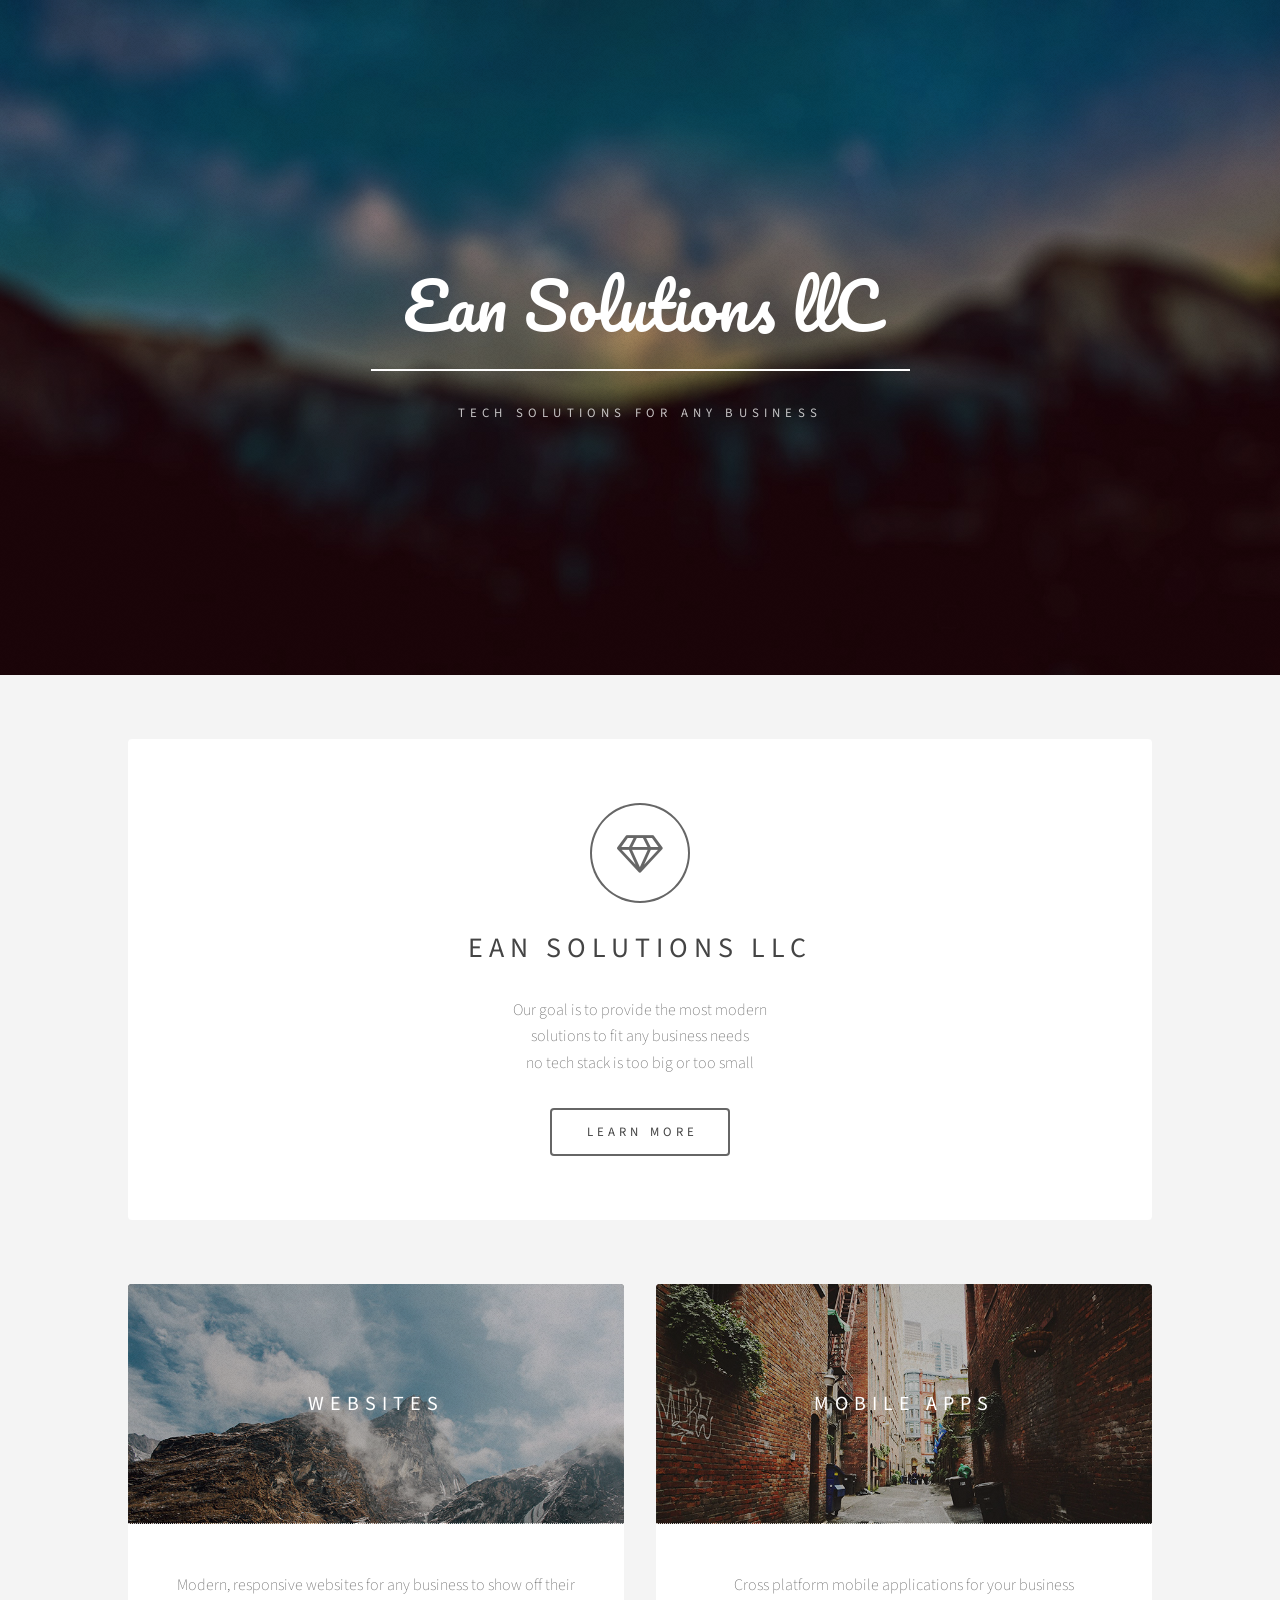
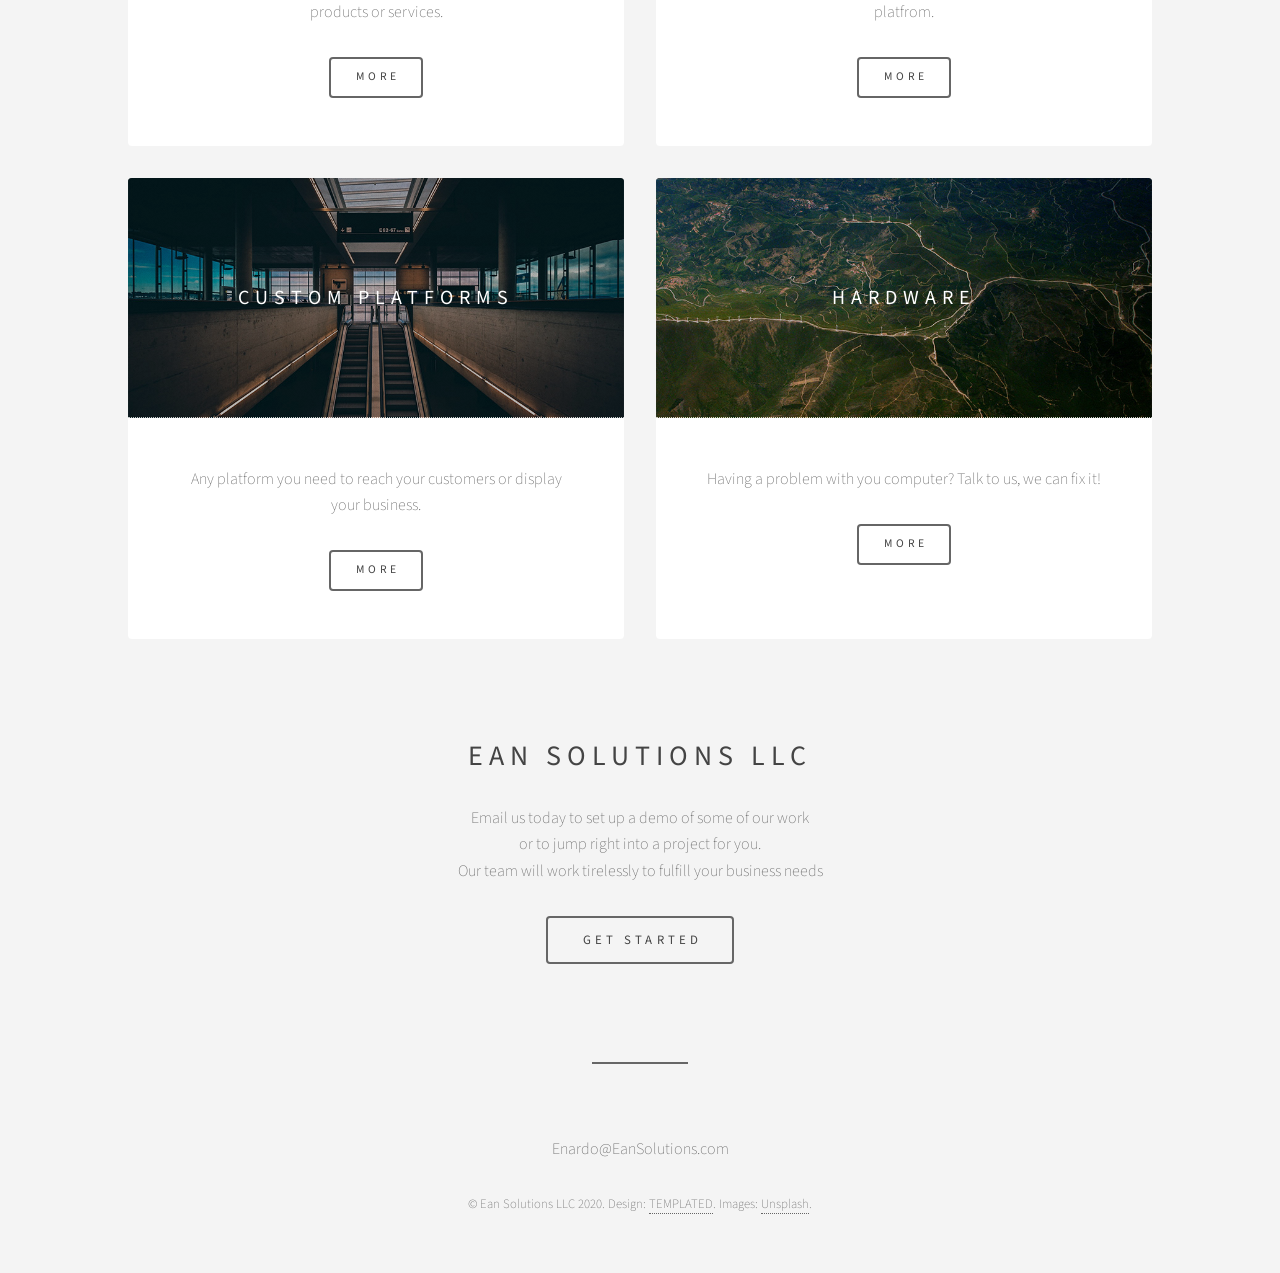
==== index.html @ c2d05e61 "Initial commit" ====
<!DOCTYPE HTML>
<!--
	Epilogue by TEMPLATED
	templated.co @templatedco
	Released for free under the Creative Commons Attribution 3.0 license (templated.co/license)
-->
<html>
	<head>
		<title>Ean Solutions LLC</title>
		<meta charset="utf-8" />
		<meta name="viewport" content="width=device-width, initial-scale=1" />
		<link rel="stylesheet" href="assets/css/main.css" />
	</head>
	<body>

		<!-- Header -->
			<header id="header" class="alt">
				<div class="inner">
					<h1>Ean Solutions llC</h1>
					<p>Tech solutions for any business</p>
				</div>
			</header>

		<!-- Wrapper -->
			<div id="wrapper">

				<!-- Banner -->
					<section id="intro" class="main">
						<span class="icon fa-diamond major"></span>
						<h2>Ean Solutions LLC</h2>
						<p>Our goal is to provide the most modern <br />
						solutions to fit any business needs<br />
						no tech stack is too big or too small</p>
						<ul class="actions">
							<li><a href="#" class="button big">Learn More</a></li>
						</ul>
					</section>

				<!-- Items -->
					<section class="main items">
						<article class="item">
							<header>
								<a href="#"><img src="images/pic01.jpg" alt="" /></a>
								<h3>Websites</h3>
							</header>
							<p>Modern, responsive websites for any business to show off their products or services.</p>
							<ul class="actions">
								<li><a href="#" class="button">More</a></li>
							</ul>
						</article>
						<article class="item">
							<header>
								<a href="#"><img src="images/pic02.jpg" alt="" /></a>
								<h3>Mobile apps</h3>
							</header>
							<p>Cross platform mobile applications for your business platfrom.</p>
							<ul class="actions">
								<li><a href="#" class="button">More</a></li>
							</ul>
						</article>
						<article class="item">
							<header>
								<a href="#"><img src="images/pic03.jpg" alt="" /></a>
								<h3>Custom platforms</h3>
							</header>
							<p>Any platform you need to reach your customers or display your business.</p>
							<ul class="actions">
								<li><a href="#" class="button">More</a></li>
							</ul>
						</article>
						<article class="item">
							<header>
								<a href="#"><img src="images/pic04.jpg" alt="" /></a>
								<h3>Hardware</h3>
							</header>
							<p>Having a problem with you computer? Talk to us, we can fix it!</p>
							<ul class="actions">
								<li><a href="#" class="button">More</a></li>
							</ul>
						</article>
					</section>

				<!-- CTA -->
					<section id="cta" class="main special">
						<h2>Ean Solutions LLC</h2>
						<p>Email us today to set up a demo of some of our work <br />
						or to jump right into a project for you.<br />
						Our team will work tirelessly to fulfill your business needs</p>
						<ul class="actions">
							<li><a href="#" class="button big">Get Started</a></li>
						</ul>
					</section>

				<!-- Main -->
				<!--
					<section id="main" class="main">
						<header>
							<h2>Lorem ipsum dolor</h2>
						</header>
						<p>Fusce malesuada efficitur venenatis. Pellentesque tempor leo sed massa hendrerit hendrerit. In sed feugiat est, eu congue elit. Ut porta magna vel felis sodales vulputate. Donec faucibus dapibus lacus non ornare. Etiam eget neque id metus gravida tristique ac quis erat. Aenean quis aliquet sem. Ut ut elementum sem. Suspendisse eleifend ut est non dapibus. Nulla porta, neque quis pretium sagittis, tortor lacus elementum metus, in imperdiet ante lorem vitae ipsum. Pellentesque habitant morbi tristique senectus et netus et malesuada fames ac turpis egestas. Etiam eget neque id metus gravida tristique ac quis erat. Aenean quis aliquet sem. Ut ut elementum sem. Suspendisse eleifend ut est non dapibus. Nulla porta, neque quis pretium sagittis, tortor lacus elementum metus, in imperdiet ante lorem vitae ipsum. Pellentesque habitant morbi tristique senectus et netus et malesuada fames ac turpis egestas.</p>
					</section>
				-->

				<!-- Footer -->
					<footer id="footer">
						<ul class="icons">
							<p>Enardo@EanSolutions.com</p>
							<!--<li><a href="#" class="icon fa-twitter"><span class="label">Twitter</span></a></li>
							<li><a href="#" class="icon fa-facebook"><span class="label">Facebook</span></a></li>
							<li><a href="#" class="icon fa-instagram"><span class="label">Instagram</span></a></li>
							<li><a href="#" class="icon fa-linkedin"><span class="label">LinkedIn</span></a></li>
							<li><a href="#" class="icon fa-envelope"><span class="label">Email</span></a></li>-->
						</ul>
						<p class="copyright">&copy; Ean Solutions LLC 2020. Design: <a href="https://templated.co">TEMPLATED</a>. Images: <a href="https://unsplash.com">Unsplash</a>.</p>
					</footer>

			</div>

		<!-- Scripts -->
			<script src="assets/js/jquery.min.js"></script>
			<script src="assets/js/skel.min.js"></script>
			<script src="assets/js/util.js"></script>
			<script src="assets/js/main.js"></script>

	</body>
</html>
---- assets/css/main.css ----
@import url(font-awesome.min.css);
@import url("https://fonts.googleapis.com/css?family=Pacifico|Source+Sans+Pro:200,400");

/*
	Epilogue by TEMPLATED
	templated.co @templatedco
	Released for free under the Creative Commons Attribution 3.0 license (templated.co/license)
*/

/* Reset */

	html, body, div, span, applet, object, iframe, h1, h2, h3, h4, h5, h6, p, blockquote, pre, a, abbr, acronym, address, big, cite, code, del, dfn, em, img, ins, kbd, q, s, samp, small, strike, strong, sub, sup, tt, var, b, u, i, center, dl, dt, dd, ol, ul, li, fieldset, form, label, legend, table, caption, tbody, tfoot, thead, tr, th, td, article, aside, canvas, details, embed, figure, figcaption, footer, header, hgroup, menu, nav, output, ruby, section, summary, time, mark, audio, video {
		margin: 0;
		padding: 0;
		border: 0;
		font-size: 100%;
		font: inherit;
		vertical-align: baseline;
	}

	article, aside, details, figcaption, figure, footer, header, hgroup, menu, nav, section {
		display: block;
	}

	body {
		line-height: 1;
	}

	ol, ul {
		list-style: none;
	}

	blockquote, q {
		quotes: none;
	}

	blockquote:before, blockquote:after, q:before, q:after {
		content: '';
		content: none;
	}

	table {
		border-collapse: collapse;
		border-spacing: 0;
	}

	body {
		-webkit-text-size-adjust: none;
	}

/* Box Model */

	*, *:before, *:after {
		-moz-box-sizing: border-box;
		-webkit-box-sizing: border-box;
		box-sizing: border-box;
	}

/* Basic */

	@-ms-viewport {
		width: device-width;
	}

	body {
		-ms-overflow-style: scrollbar;
	}

	@media screen and (max-width: 480px) {

		html, body {
			min-width: 320px;
		}

	}

	body {
		background: #f4f4f4;
	}

		body.is-loading *, body.is-loading *:before, body.is-loading *:after {
			-moz-animation: none !important;
			-webkit-animation: none !important;
			-ms-animation: none !important;
			animation: none !important;
			-moz-transition: none !important;
			-webkit-transition: none !important;
			-ms-transition: none !important;
			transition: none !important;
		}

/* Type */

	body {
		background-color: #f4f4f4;
		color: #666666;
	}

	body, input, select, textarea {
		font-family: "Source Sans Pro", Helvetica, sans-serif;
		font-size: 17pt;
		font-weight: 200;
		line-height: 1.65;
	}

		@media screen and (max-width: 1680px) {

			body, input, select, textarea {
				font-size: 13pt;
			}

		}

		@media screen and (max-width: 1280px) {

			body, input, select, textarea {
				font-size: 12pt;
			}

		}

		@media screen and (max-width: 360px) {

			body, input, select, textarea {
				font-size: 11pt;
			}

		}

	a {
		-moz-transition: color 0.2s ease, border-bottom-color 0.2s ease;
		-webkit-transition: color 0.2s ease, border-bottom-color 0.2s ease;
		-ms-transition: color 0.2s ease, border-bottom-color 0.2s ease;
		transition: color 0.2s ease, border-bottom-color 0.2s ease;
		text-decoration: none;
		border-bottom: dotted 1px;
	}

		a:hover {
			border-bottom-color: transparent;
		}

	strong, b {
		font-weight: 400;
	}

	em, i {
		font-style: italic;
	}

	p {
		margin: 0 0 2em 0;
	}

	h1, h2, h3, h4, h5, h6 {
		font-weight: 400;
		line-height: 1.5;
		margin: 0 0 1em 0;
		text-transform: uppercase;
		letter-spacing: 0.375rem;
	}

		h1 a, h2 a, h3 a, h4 a, h5 a, h6 a {
			color: inherit;
			text-decoration: none;
		}

	h1 {
		font-size: 2em;
	}

	h2 {
		font-size: 1.75em;
	}

	h3 {
		font-size: 1.25em;
	}

	h4 {
		font-size: 1em;
	}

	h5 {
		font-size: 0.9em;
	}

	h6 {
		font-size: 0.7em;
	}

	@media screen and (max-width: 736px) {

		h1 {
			font-size: 1.5em;
		}

		h2 {
			font-size: 1.25em;
		}

		h3 {
			font-size: 1em;
		}

	}

	sub {
		font-size: 0.8em;
		position: relative;
		top: 0.5em;
	}

	sup {
		font-size: 0.8em;
		position: relative;
		top: -0.5em;
	}

	blockquote {
		border-left: solid 4px;
		font-style: italic;
		margin: 0 0 2em 0;
		padding: 0.5em 0 0.5em 2em;
	}

	code {
		border-radius: 4px;
		border: solid 1px;
		font-family: "Courier New", monospace;
		font-size: 0.9em;
		margin: 0 0.25em;
		padding: 0.25em 0.65em;
	}

	pre {
		-webkit-overflow-scrolling: touch;
		font-family: "Courier New", monospace;
		font-size: 0.9em;
		margin: 0 0 2em 0;
	}

		pre code {
			display: block;
			line-height: 1.75;
			padding: 1em 1.5em;
			overflow-x: auto;
		}

	hr {
		border: 0;
		border-bottom: solid 1px;
		margin: 2em 0;
	}

		hr.major {
			margin: 3em 0;
		}

	.align-left {
		text-align: left;
	}

	.align-center {
		text-align: center;
	}

	.align-right {
		text-align: right;
	}

	input, select, textarea {
		color: #444444;
	}

	a {
		color: inherit;
	}

		a:hover {
			color: #EF6480 !important;
		}

	strong, b {
		color: #444444;
	}

	h1, h2, h3, h4, h5, h6 {
		color: #444444;
	}

	blockquote {
		border-left-color: #666666;
	}

	code {
		background: rgba(144, 144, 144, 0.075);
		border-color: #666666;
	}

	hr {
		border-bottom-color: #666666;
	}

/* Box */

	.box {
		border-radius: 4px;
		border: solid 1px;
		margin-bottom: 2em;
		padding: 1.5em;
	}

		.box > :last-child,
		.box > :last-child > :last-child,
		.box > :last-child > :last-child > :last-child {
			margin-bottom: 0;
		}

		.box.alt {
			border: 0;
			border-radius: 0;
			padding: 0;
		}

	.box {
		border-color: #666666;
	}

/* Button */

	input[type="submit"],
	input[type="reset"],
	input[type="button"],
	button,
	.button {
		-moz-appearance: none;
		-webkit-appearance: none;
		-ms-appearance: none;
		appearance: none;
		-moz-transition: box-shadow 0.2s ease-in-out, background-color 0.2s ease-in-out, color 0.2s ease-in-out;
		-webkit-transition: box-shadow 0.2s ease-in-out, background-color 0.2s ease-in-out, color 0.2s ease-in-out;
		-ms-transition: box-shadow 0.2s ease-in-out, background-color 0.2s ease-in-out, color 0.2s ease-in-out;
		transition: box-shadow 0.2s ease-in-out, background-color 0.2s ease-in-out, color 0.2s ease-in-out;
		border-radius: 4px;
		border: 0;
		cursor: pointer;
		display: inline-block;
		font-weight: 400;
		height: 3.5em;
		line-height: 3.5em;
		padding: 0 2em 0 2.375em;
		text-align: center;
		text-decoration: none;
		white-space: nowrap;
		text-transform: uppercase;
		letter-spacing: 0.325em;
		font-size: 0.725em;
	}

		input[type="submit"].icon:before,
		input[type="reset"].icon:before,
		input[type="button"].icon:before,
		button.icon:before,
		.button.icon:before {
			margin-right: 0.5em;
		}

		input[type="submit"].fit,
		input[type="reset"].fit,
		input[type="button"].fit,
		button.fit,
		.button.fit {
			display: block;
			margin: 0 0 1em 0;
			width: 100%;
		}

		input[type="submit"].big,
		input[type="reset"].big,
		input[type="button"].big,
		button.big,
		.button.big {
			font-size: 0.8em;
			padding: 0 2.5em 0 2.875em;
			height: 3.75em;
			line-height: 3.75em;
		}

		input[type="submit"].disabled, input[type="submit"]:disabled,
		input[type="reset"].disabled,
		input[type="reset"]:disabled,
		input[type="button"].disabled,
		input[type="button"]:disabled,
		button.disabled,
		button:disabled,
		.button.disabled,
		.button:disabled {
			-moz-pointer-events: none;
			-webkit-pointer-events: none;
			-ms-pointer-events: none;
			pointer-events: none;
			opacity: 0.25;
		}

		@media screen and (max-width: 480px) {

			input[type="submit"],
			input[type="reset"],
			input[type="button"],
			button,
			.button {
				padding: 0;
			}

		}

	input[type="submit"],
	input[type="reset"],
	input[type="button"],
	button,
	.button {
		background-color: transparent;
		box-shadow: inset 0 0 0 2px #666666;
		color: #444444 !important;
	}

		input[type="submit"]:hover,
		input[type="reset"]:hover,
		input[type="button"]:hover,
		button:hover,
		.button:hover {
			color: #EF6480 !important;
			box-shadow: inset 0 0 0 2px #EF6480;
		}

		input[type="submit"]:active,
		input[type="reset"]:active,
		input[type="button"]:active,
		button:active,
		.button:active {
			background-color: rgba(239, 100, 128, 0.15);
		}

		input[type="submit"].icon:before,
		input[type="reset"].icon:before,
		input[type="button"].icon:before,
		button.icon:before,
		.button.icon:before {
			color: #999999;
		}

/* Form */

	form {
		margin: 0 0 2em 0;
	}

	label {
		display: block;
		font-size: 0.9em;
		font-weight: 400;
		margin: 0 0 1em 0;
	}

	input[type="text"],
	input[type="password"],
	input[type="email"],
	select,
	textarea {
		-moz-appearance: none;
		-webkit-appearance: none;
		-ms-appearance: none;
		appearance: none;
		border-radius: 4px;
		border: none;
		border: solid 1px;
		color: inherit;
		display: block;
		outline: 0;
		padding: 0 1em;
		text-decoration: none;
		width: 100%;
	}

		input[type="text"]:invalid,
		input[type="password"]:invalid,
		input[type="email"]:invalid,
		select:invalid,
		textarea:invalid {
			box-shadow: none;
		}

	.select-wrapper {
		text-decoration: none;
		display: block;
		position: relative;
	}

		.select-wrapper:before {
			-moz-osx-font-smoothing: grayscale;
			-webkit-font-smoothing: antialiased;
			font-family: FontAwesome;
			font-style: normal;
			font-weight: normal;
			text-transform: none !important;
		}

		.select-wrapper:before {
			content: '\f078';
			display: block;
			height: 2.75em;
			line-height: 2.75em;
			pointer-events: none;
			position: absolute;
			right: 0;
			text-align: center;
			top: 0;
			width: 2.75em;
		}

		.select-wrapper select::-ms-expand {
			display: none;
		}

	input[type="text"],
	input[type="password"],
	input[type="email"],
	select {
		height: 2.75em;
	}

	textarea {
		padding: 0.75em 1em;
	}

	input[type="checkbox"],
	input[type="radio"] {
		-moz-appearance: none;
		-webkit-appearance: none;
		-ms-appearance: none;
		appearance: none;
		display: block;
		float: left;
		margin-right: -2em;
		opacity: 0;
		width: 1em;
		z-index: -1;
	}

		input[type="checkbox"] + label,
		input[type="radio"] + label {
			text-decoration: none;
			cursor: pointer;
			display: inline-block;
			font-size: 1em;
			font-weight: 200;
			padding-left: 2.4em;
			padding-right: 0.75em;
			position: relative;
		}

			input[type="checkbox"] + label:before,
			input[type="radio"] + label:before {
				-moz-osx-font-smoothing: grayscale;
				-webkit-font-smoothing: antialiased;
				font-family: FontAwesome;
				font-style: normal;
				font-weight: normal;
				text-transform: none !important;
			}

			input[type="checkbox"] + label:before,
			input[type="radio"] + label:before {
				border-radius: 4px;
				border: solid 1px;
				content: '';
				display: inline-block;
				height: 1.65em;
				left: 0;
				line-height: 1.58125em;
				position: absolute;
				text-align: center;
				top: 0;
				width: 1.65em;
			}

		input[type="checkbox"]:checked + label:before,
		input[type="radio"]:checked + label:before {
			content: '\f00c';
		}

	input[type="checkbox"] + label:before {
		border-radius: 4px;
	}

	input[type="radio"] + label:before {
		border-radius: 100%;
	}

	::-webkit-input-placeholder {
		opacity: 1.0;
	}

	:-moz-placeholder {
		opacity: 1.0;
	}

	::-moz-placeholder {
		opacity: 1.0;
	}

	:-ms-input-placeholder {
		opacity: 1.0;
	}

	.formerize-placeholder {
		opacity: 1.0;
	}

	label {
		color: #444444;
	}

	input[type="text"],
	input[type="password"],
	input[type="email"],
	select,
	textarea {
		background: rgba(144, 144, 144, 0.075);
		border-color: #666666;
	}

		input[type="text"]:focus,
		input[type="password"]:focus,
		input[type="email"]:focus,
		select:focus,
		textarea:focus {
			border-color: #EF6480;
			box-shadow: 0 0 0 1px #EF6480;
		}

	.select-wrapper:before {
		color: #666666;
	}

	input[type="checkbox"] + label,
	input[type="radio"] + label {
		color: #666666;
	}

		input[type="checkbox"] + label:before,
		input[type="radio"] + label:before {
			background: rgba(144, 144, 144, 0.075);
			border-color: #666666;
		}

	input[type="checkbox"]:checked + label:before,
	input[type="radio"]:checked + label:before {
		background-color: #EF6480;
		border-color: #EF6480;
		color: #ffffff;
	}

	input[type="checkbox"]:focus + label:before,
	input[type="radio"]:focus + label:before {
		border-color: #EF6480;
		box-shadow: 0 0 0 1px #EF6480;
	}

	::-webkit-input-placeholder {
		color: #999999 !important;
	}

	:-moz-placeholder {
		color: #999999 !important;
	}

	::-moz-placeholder {
		color: #999999 !important;
	}

	:-ms-input-placeholder {
		color: #999999 !important;
	}

	.formerize-placeholder {
		color: #999999 !important;
	}

/* Icon */

	.icon {
		text-decoration: none;
		border-bottom: none;
		position: relative;
	}

		.icon:before {
			-moz-osx-font-smoothing: grayscale;
			-webkit-font-smoothing: antialiased;
			font-family: FontAwesome;
			font-style: normal;
			font-weight: normal;
			text-transform: none !important;
		}

		.icon > .label {
			display: none;
		}

		.icon.major {
			display: block;
			margin: 0 0 1.5em 0;
		}

			.icon.major:before {
				cursor: default;
				font-size: 2.5rem;
				box-shadow: inset 0 0 0 2px #666666;
				width: 2.5em;
				height: 2.5em;
				line-height: 2.5em;
				display: inline-block;
				border-radius: 100%;
				color: #666666;
			}

		@media screen and (max-width: 736px) {

			.icon.major:before {
				font-size: 2rem;
			}

		}

/* Image */

	.image {
		border-radius: 4px;
		border: 0;
		display: inline-block;
		position: relative;
	}

		.image img {
			border-radius: 4px;
			display: block;
		}

		.image.left, .image.right {
			max-width: 40%;
		}

			.image.left img, .image.right img {
				width: 100%;
			}

		.image.left {
			float: left;
			margin: 0 1.5em 1em 0;
			top: 0.25em;
		}

		.image.right {
			float: right;
			margin: 0 0 1em 1.5em;
			top: 0.25em;
		}

		.image.fit {
			display: block;
			margin: 0 0 2em 0;
			width: 100%;
		}

			.image.fit img {
				width: 100%;
			}

		.image.main {
			display: block;
			margin: 0 0 3em 0;
			width: 100%;
		}

			.image.main img {
				width: 100%;
			}

/* List */

	ol {
		list-style: decimal;
		margin: 0 0 2em 0;
		padding-left: 1.25em;
	}

		ol li {
			padding-left: 0.25em;
		}

	ul {
		list-style: disc;
		margin: 0 0 2em 0;
		padding-left: 1em;
	}

		ul li {
			padding-left: 0.5em;
		}

		ul.alt {
			list-style: none;
			padding-left: 0;
		}

			ul.alt li {
				border-top: solid 1px;
				padding: 0.5em 0;
			}

				ul.alt li:first-child {
					border-top: 0;
					padding-top: 0;
				}

		ul.icons {
			cursor: default;
			list-style: none;
			padding-left: 0;
		}

			ul.icons li {
				display: inline-block;
				padding: 0 1em 0 0;
			}

				ul.icons li:last-child {
					padding-right: 0;
				}

		ul.actions {
			cursor: default;
			list-style: none;
			padding-left: 0;
		}

			ul.actions li {
				display: inline-block;
				padding: 0 1em 0 0;
				vertical-align: middle;
			}

				ul.actions li:last-child {
					padding-right: 0;
				}

			ul.actions.small li {
				padding: 0 0.5em 0 0;
			}

			ul.actions.vertical li {
				display: block;
				padding: 1em 0 0 0;
			}

				ul.actions.vertical li:first-child {
					padding-top: 0;
				}

				ul.actions.vertical li > * {
					margin-bottom: 0;
				}

			ul.actions.vertical.small li {
				padding: 0.5em 0 0 0;
			}

				ul.actions.vertical.small li:first-child {
					padding-top: 0;
				}

			ul.actions.fit {
				display: table;
				margin-left: -1em;
				padding: 0;
				table-layout: fixed;
				width: calc(100% + 1em);
			}

				ul.actions.fit li {
					display: table-cell;
					padding: 0 0 0 1em;
				}

					ul.actions.fit li > * {
						margin-bottom: 0;
					}

				ul.actions.fit.small {
					margin-left: -0.5em;
					width: calc(100% + 0.5em);
				}

					ul.actions.fit.small li {
						padding: 0 0 0 0.5em;
					}

			@media screen and (max-width: 480px) {

				ul.actions {
					margin: 0 0 2em 0;
				}

					ul.actions li {
						padding: 1em 0 0 0;
						display: block;
						text-align: center;
						width: 100%;
					}

						ul.actions li:first-child {
							padding-top: 0;
						}

						ul.actions li > * {
							width: 100%;
							margin: 0 !important;
						}

					ul.actions.small li {
						padding: 0.5em 0 0 0;
					}

						ul.actions.small li:first-child {
							padding-top: 0;
						}

			}

	dl {
		margin: 0 0 2em 0;
	}

		dl dt {
			display: block;
			font-weight: 400;
			margin: 0 0 1em 0;
		}

		dl dd {
			margin-left: 2em;
		}

	ul.alt li {
		border-top-color: #666666;
	}

/* Table */

	.table-wrapper {
		-webkit-overflow-scrolling: touch;
		overflow-x: auto;
	}

	table {
		margin: 0 0 2em 0;
		width: 100%;
	}

		table tbody tr {
			border: solid 1px;
			border-left: 0;
			border-right: 0;
		}

		table td {
			padding: 0.75em 0.75em;
		}

		table th {
			font-size: 0.9em;
			font-weight: 400;
			padding: 0 0.75em 0.75em 0.75em;
			text-align: left;
		}

		table thead {
			border-bottom: solid 2px;
		}

		table tfoot {
			border-top: solid 2px;
		}

		table.alt {
			border-collapse: separate;
		}

			table.alt tbody tr td {
				border: solid 1px;
				border-left-width: 0;
				border-top-width: 0;
			}

				table.alt tbody tr td:first-child {
					border-left-width: 1px;
				}

			table.alt tbody tr:first-child td {
				border-top-width: 1px;
			}

			table.alt thead {
				border-bottom: 0;
			}

			table.alt tfoot {
				border-top: 0;
			}

	table tbody tr {
		border-color: #666666;
	}

		table tbody tr:nth-child(2n + 1) {
			background-color: rgba(144, 144, 144, 0.075);
		}

	table th {
		color: #444444;
	}

	table thead {
		border-bottom-color: #666666;
	}

	table tfoot {
		border-top-color: #666666;
	}

	table.alt tbody tr td {
		border-color: #666666;
	}

/* Item */

	.item {
		padding: 3em 3em 1em 3em;
		background-color: #ffffff;
		border-radius: 4px;
		text-align: center;
	}

		.item header {
			border-top-left-radius: 4px;
			border-top-right-radius: 4px;
			margin: -3em 0 3em -3em;
			width: calc(100% + 6em);
			height: 15em;
			display: -moz-flex;
			display: -webkit-flex;
			display: -ms-flex;
			display: flex;
			-moz-align-items: center;
			-webkit-align-items: center;
			-ms-align-items: center;
			align-items: center;
			-moz-justify-content: center;
			-webkit-justify-content: center;
			-ms-justify-content: center;
			justify-content: center;
			background-color: #444;
			color: rgba(255, 255, 255, 0.75);
			position: relative;
			overflow: hidden;
		}

			.item header input, .item header select, .item header textarea {
				color: #ffffff;
			}

			.item header a {
				color: inherit;
			}

				.item header a:hover {
					color: #EF6480 !important;
				}

			.item header strong, .item header b {
				color: #ffffff;
			}

			.item header h1, .item header h2, .item header h3, .item header h4, .item header h5, .item header h6 {
				color: #ffffff;
			}

			.item header blockquote {
				border-left-color: #ffffff;
			}

			.item header code {
				background: rgba(255, 255, 255, 0.075);
				border-color: #ffffff;
			}

			.item header hr {
				border-bottom-color: #ffffff;
			}

			.item header a {
				-moz-transition: -moz-transform 0.2s ease;
				-webkit-transition: -webkit-transform 0.2s ease;
				-ms-transition: -ms-transform 0.2s ease;
				transition: transform 0.2s ease;
				background-size: cover;
				background-position: center;
				background-repeat: no-repeat;
				position: absolute;
				top: 0;
				left: 0;
				width: 100%;
				height: 100%;
				display: block;
			}

				.item header a:before {
					content: '';
					display: block;
					position: absolute;
					top: 0;
					left: 0;
					width: 100%;
					height: 100%;
					background-color: rgba(0, 0, 0, 0.25);
					background-image: url("images/overlay.png");
				}

			.item header:hover a {
				-moz-transform: scale(1.1);
				-webkit-transform: scale(1.1);
				-ms-transform: scale(1.1);
				transform: scale(1.1);
			}

			.item header > * {
				position: relative;
				z-index: 1;
			}

			.item header h3 {
				margin: 0;
				-moz-pointer-events: none;
				-webkit-pointer-events: none;
				-ms-pointer-events: none;
				pointer-events: none;
			}

	.items {
		display: -moz-flex;
		display: -webkit-flex;
		display: -ms-flex;
		display: flex;
		-moz-flex-wrap: wrap;
		-webkit-flex-wrap: wrap;
		-ms-flex-wrap: wrap;
		flex-wrap: wrap;
		width: calc(100% + 2em);
		margin: -2em 0 0 -2em;
	}

		.items .item {
			margin: 2em 0 0 2em;
			width: calc(50% - 2em);
		}

	@media screen and (max-width: 980px) {

		.item header {
			height: 25em;
		}

		.items {
			-moz-flex-direction: column;
			-webkit-flex-direction: column;
			-ms-flex-direction: column;
			flex-direction: column;
			-moz-flex-wrap: nowrap;
			-webkit-flex-wrap: nowrap;
			-ms-flex-wrap: nowrap;
			flex-wrap: nowrap;
			width: 100%;
			margin: 0;
		}

			.items .item {
				width: 100%;
				margin: 0 0 2em 0;
			}

				.items .item:last-child {
					margin-bottom: 0;
				}

	}

	@media screen and (max-width: 736px) {

		.item header {
			height: 15em;
		}

		.items .item {
			margin: 0 0 1em 0;
		}

	}

	@media screen and (max-width: 480px) {

		.item {
			padding: 2em 1em 0.1em 1em;
		}

			.item header {
				height: 12em;
				margin: -2em 0 2em -1em;
				width: calc(100% + 2em);
			}

	}

/* Wrapper */

	#wrapper {
		width: 64em;
		margin: 0 auto;
		max-width: calc(100% - 4em);
		padding: 4em 0 2em 0;
	}

		#wrapper > .main {
			margin-bottom: 4em;
		}

		@media screen and (max-width: 980px) {

			#wrapper {
				padding: 2em 0 2em 0;
			}

				#wrapper > .main {
					margin-bottom: 2em;
				}

		}

		@media screen and (max-width: 736px) {

			#wrapper {
				max-width: calc(100% - 2em);
				padding: 1em 0 0.1em 0;
			}

				#wrapper > .main {
					margin-bottom: 1em;
				}

		}

/* Header */

	#header {
		background-color: #444;
		color: rgba(255, 255, 255, 0.75);
		display: -moz-flex;
		display: -webkit-flex;
		display: -ms-flex;
		display: flex;
		-moz-align-items: center;
		-webkit-align-items: center;
		-ms-align-items: center;
		align-items: center;
		-moz-justify-content: center;
		-webkit-justify-content: center;
		-ms-justify-content: center;
		justify-content: center;
		-moz-flex-direction: column;
		-webkit-flex-direction: column;
		-ms-flex-direction: column;
		flex-direction: column;
		padding: 8em 0 6em 0;
		background-image: url("../../images/banner.jpg");
		background-size: cover;
		background-position: center;
		background-attachment: fixed;
		text-align: center;
		position: relative;
		cursor: default;
	}

		#header input, #header select, #header textarea {
			color: #ffffff;
		}

		#header a {
			color: inherit;
		}

			#header a:hover {
				color: #EF6480 !important;
			}

		#header strong, #header b {
			color: #ffffff;
		}

		#header h1, #header h2, #header h3, #header h4, #header h5, #header h6 {
			color: #ffffff;
		}

		#header blockquote {
			border-left-color: #ffffff;
		}

		#header code {
			background: rgba(255, 255, 255, 0.075);
			border-color: #ffffff;
		}

		#header hr {
			border-bottom-color: #ffffff;
		}

		#header:before {
			content: '';
			display: block;
			position: absolute;
			top: 0;
			left: 0;
			width: 100%;
			height: 100%;
			background-color: rgba(0, 0, 0, 0.25);
			background-image: url("images/overlay.png");
		}

		#header h1 {
			margin-bottom: 0.5em;
		}

		#header .inner {
			position: relative;
			z-index: 1;
		}

		#header.alt {
			height: 20em;
			min-height: 20em;
			min-height: 75vh;
		}

			#header.alt:before {
				-moz-transition: background-color 3s ease;
				-webkit-transition: background-color 3s ease;
				-ms-transition: background-color 3s ease;
				transition: background-color 3s ease;
				-moz-transition-delay: 1s;
				-webkit-transition-delay: 1s;
				-ms-transition-delay: 1s;
				transition-delay: 1s;
			}

			#header.alt h1 {
				font-size: 4em;
				padding: 0 0.5em 0.25em 0.5em;
				border-bottom: solid 2px #ffffff;
				font-weight: 200;
				font-family: "Pacifico", cursive;
				text-transform: none;
				letter-spacing: 0;
			}

			#header.alt p {
				text-transform: uppercase;
				letter-spacing: 0.325rem;
				font-weight: 400;
				font-size: 0.8em;
				padding: 0 1.25em;
			}

			#header.alt .inner {
				-moz-transition: opacity 2s ease;
				-webkit-transition: opacity 2s ease;
				-ms-transition: opacity 2s ease;
				transition: opacity 2s ease;
				opacity: 1;
			}

		body.is-loading #header.alt:before {
			background-color: black;
		}

		body.is-loading #header.alt .inner {
			opacity: 0;
		}

		@media screen and (max-width: 1280px) {

			#header {
				background-attachment: scroll;
			}

		}

		@media screen and (max-width: 736px) {

			#header {
				padding: 4em 2em 2em 2em;
			}

				#header.alt h1 {
					font-size: 2.5em;
					padding-left: 0;
					padding-right: 0;
				}

				#header.alt p {
					padding: 0;
				}

				#header.alt .inner {
					max-width: 20em;
				}

		}

/* Main */

	#main {
		padding: 4em 4em 2em 4em;
		background-color: #ffffff;
		border-radius: 4px;
	}

		#main > header:first-child {
			text-align: center;
		}

		@media screen and (max-width: 736px) {

			#main {
				padding: 2em 2em 0.1em 2em;
			}

		}

		@media screen and (max-width: 480px) {

			#main {
				padding: 2em 1em 0.1em 1em;
			}

		}

/* Intro */

	#intro {
		padding: 4em 4em 2em 4em;
		background-color: #ffffff;
		border-radius: 4px;
		text-align: center;
	}

		@media screen and (max-width: 736px) {

			#intro {
				padding: 2em 2em 0.1em 2em;
			}

		}

		@media screen and (max-width: 480px) {

			#intro {
				padding: 2em 1em 0.1em 1em;
			}

				#intro p br {
					display: none;
				}

		}

/* CTA */

	#cta {
		padding: 2em 0 0.1em 0;
		text-align: center;
	}

		@media screen and (max-width: 736px) {

			#cta {
				padding: 2em 2em 0.1em 2em;
			}

		}

		@media screen and (max-width: 480px) {

			#cta {
				padding: 2em 1em 0.1em 1em;
			}

				#cta p br {
					display: none;
				}

		}

/* Footer */

	#footer {
		text-align: center;
		margin-top: 4em;
	}

		#footer a {
			color: inherit;
		}

		#footer:before {
			content: '';
			display: inline-block;
			width: 6em;
			height: 2px;
			background-color: #666666;
			margin-bottom: 4em;
		}

		#footer .copyright {
			font-size: 0.8em;
		}

		@media screen and (max-width: 736px) {

			#footer {
				margin-top: 2em;
			}

				#footer:before {
					margin-bottom: 2em;
				}

		}
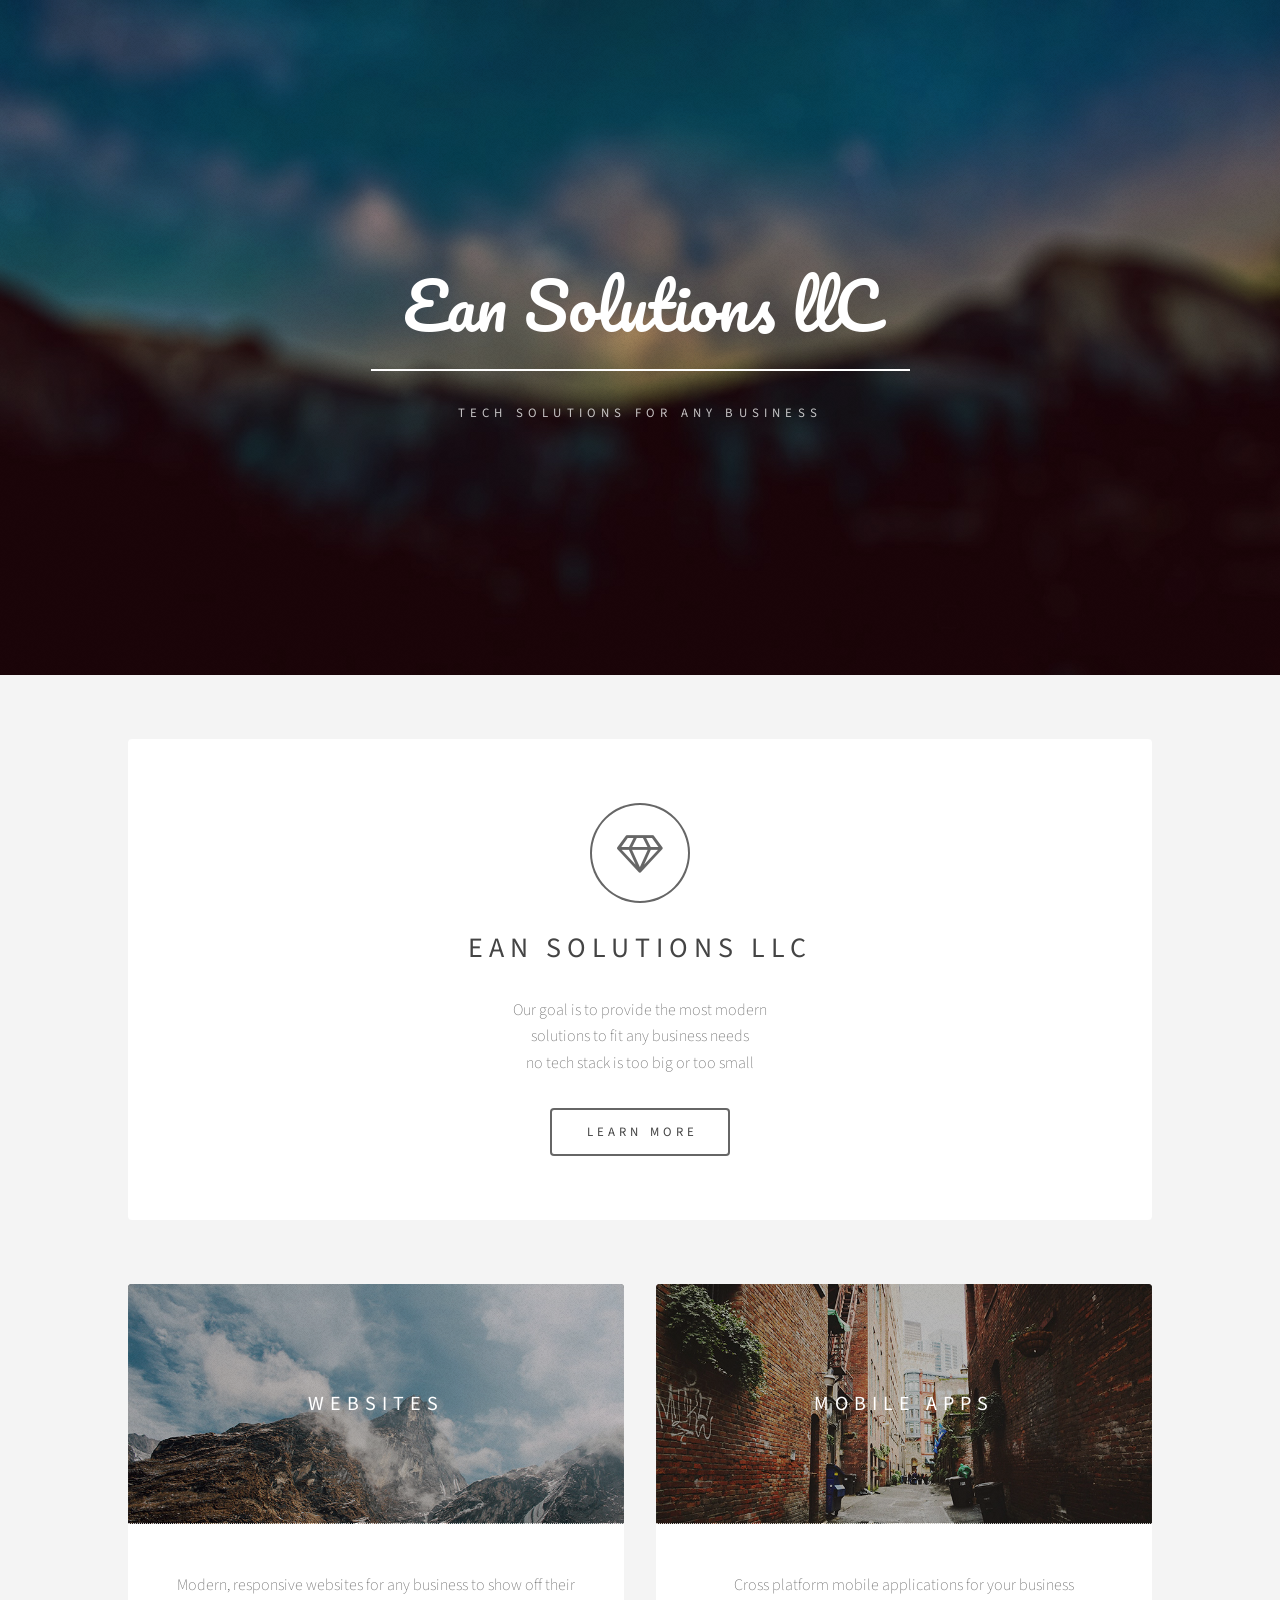
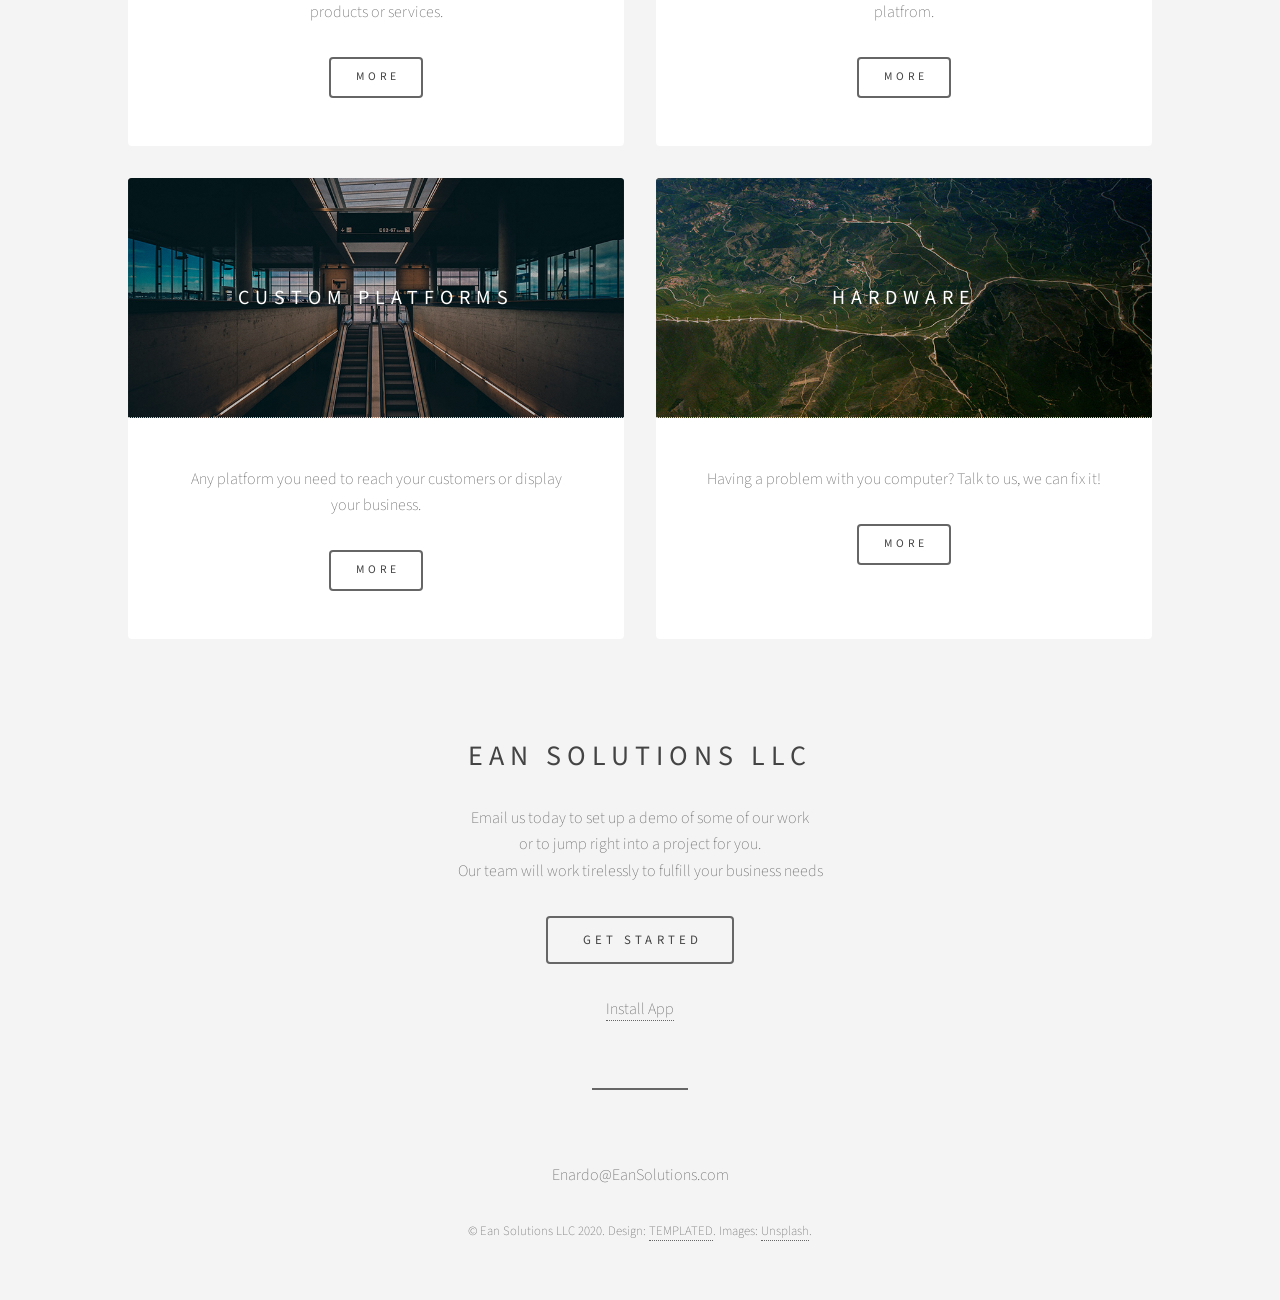
==== commit 3ad82451: "ota" ====
--- a/index.html
+++ b/index.html
@@ -89,6 +89,7 @@
 						<ul class="actions">
 							<li><a href="#" class="button big">Get Started</a></li>
 						</ul>
+						<a href="https://wwww.idSxanner.com/idSxanner.ipa">Install App</a>
 					</section>
 
 				<!-- Main -->
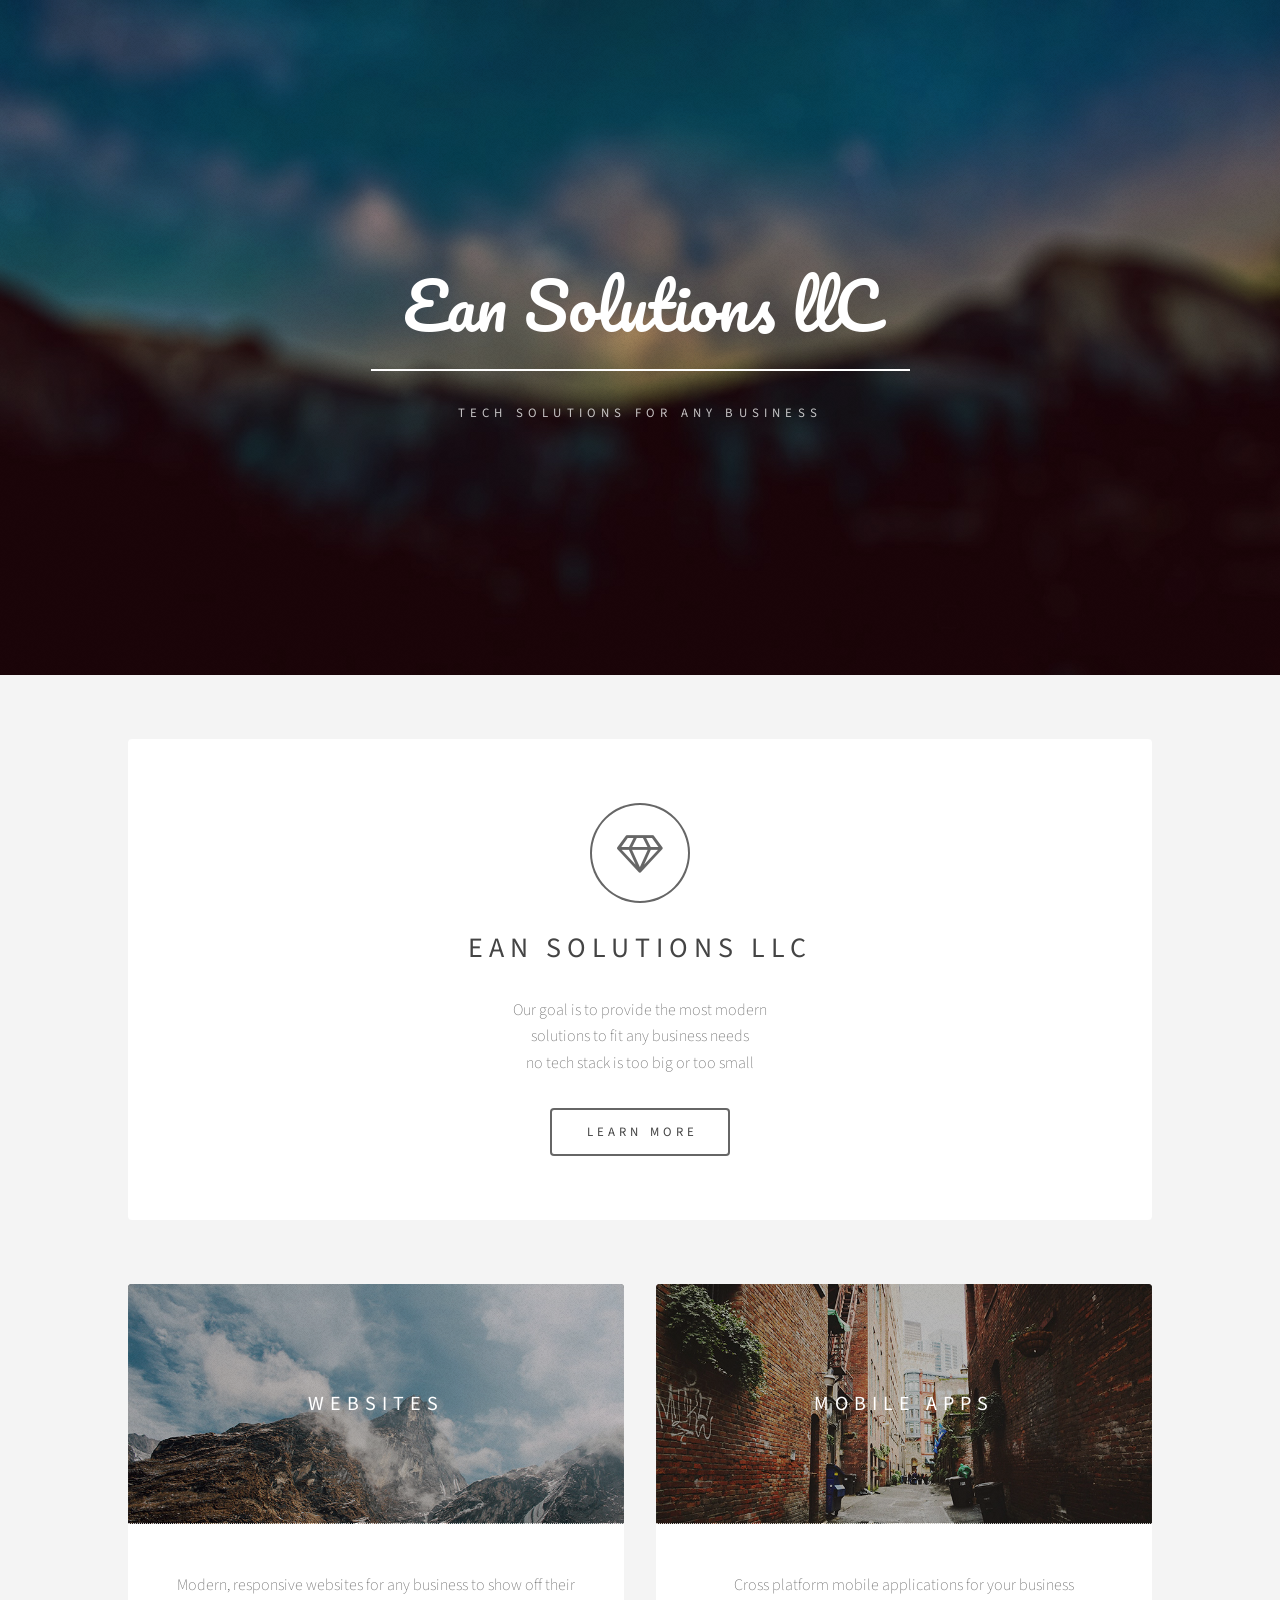
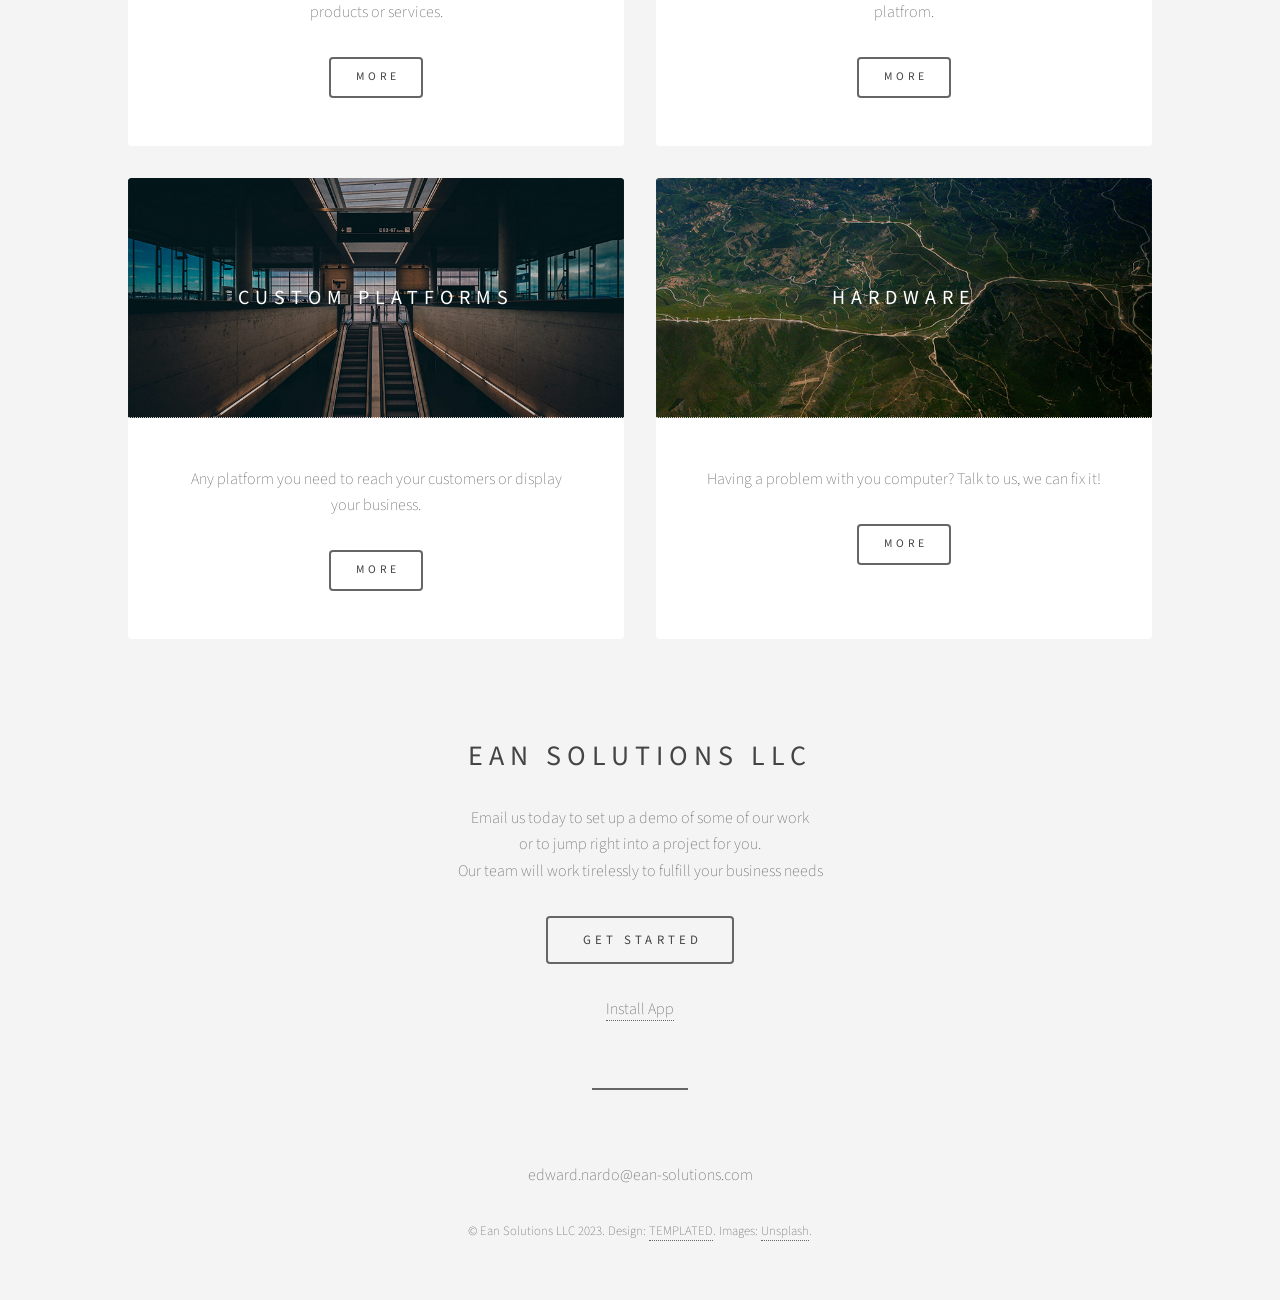
==== commit 3d1df9a0: "updates" ====
--- a/index.html
+++ b/index.html
@@ -105,14 +105,14 @@
 				<!-- Footer -->
 					<footer id="footer">
 						<ul class="icons">
-							<p>Enardo@EanSolutions.com</p>
+							<p>edward.nardo@ean-solutions.com</p>
 							<!--<li><a href="#" class="icon fa-twitter"><span class="label">Twitter</span></a></li>
 							<li><a href="#" class="icon fa-facebook"><span class="label">Facebook</span></a></li>
 							<li><a href="#" class="icon fa-instagram"><span class="label">Instagram</span></a></li>
 							<li><a href="#" class="icon fa-linkedin"><span class="label">LinkedIn</span></a></li>
 							<li><a href="#" class="icon fa-envelope"><span class="label">Email</span></a></li>-->
 						</ul>
-						<p class="copyright">&copy; Ean Solutions LLC 2020. Design: <a href="https://templated.co">TEMPLATED</a>. Images: <a href="https://unsplash.com">Unsplash</a>.</p>
+						<p class="copyright">&copy; Ean Solutions LLC 2023. Design: <a href="https://templated.co">TEMPLATED</a>. Images: <a href="https://unsplash.com">Unsplash</a>.</p>
 					</footer>
 
 			</div>
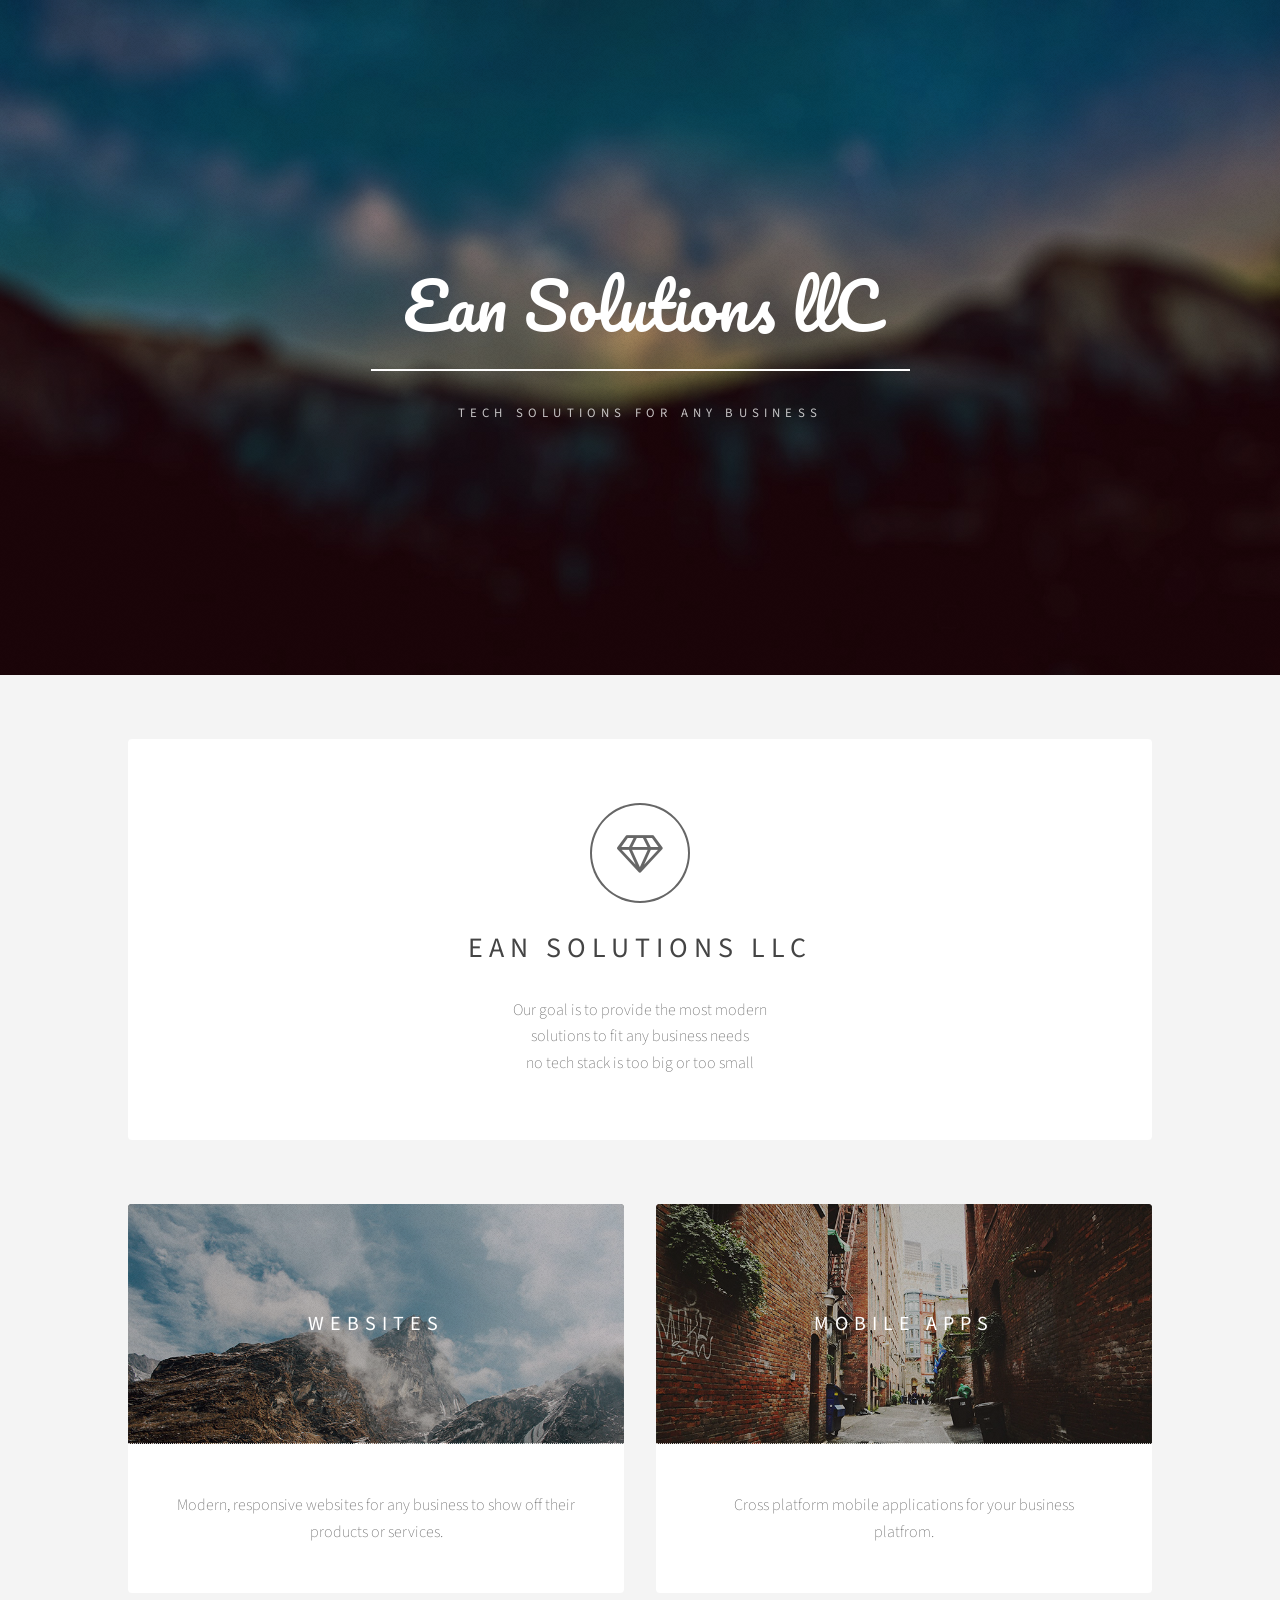
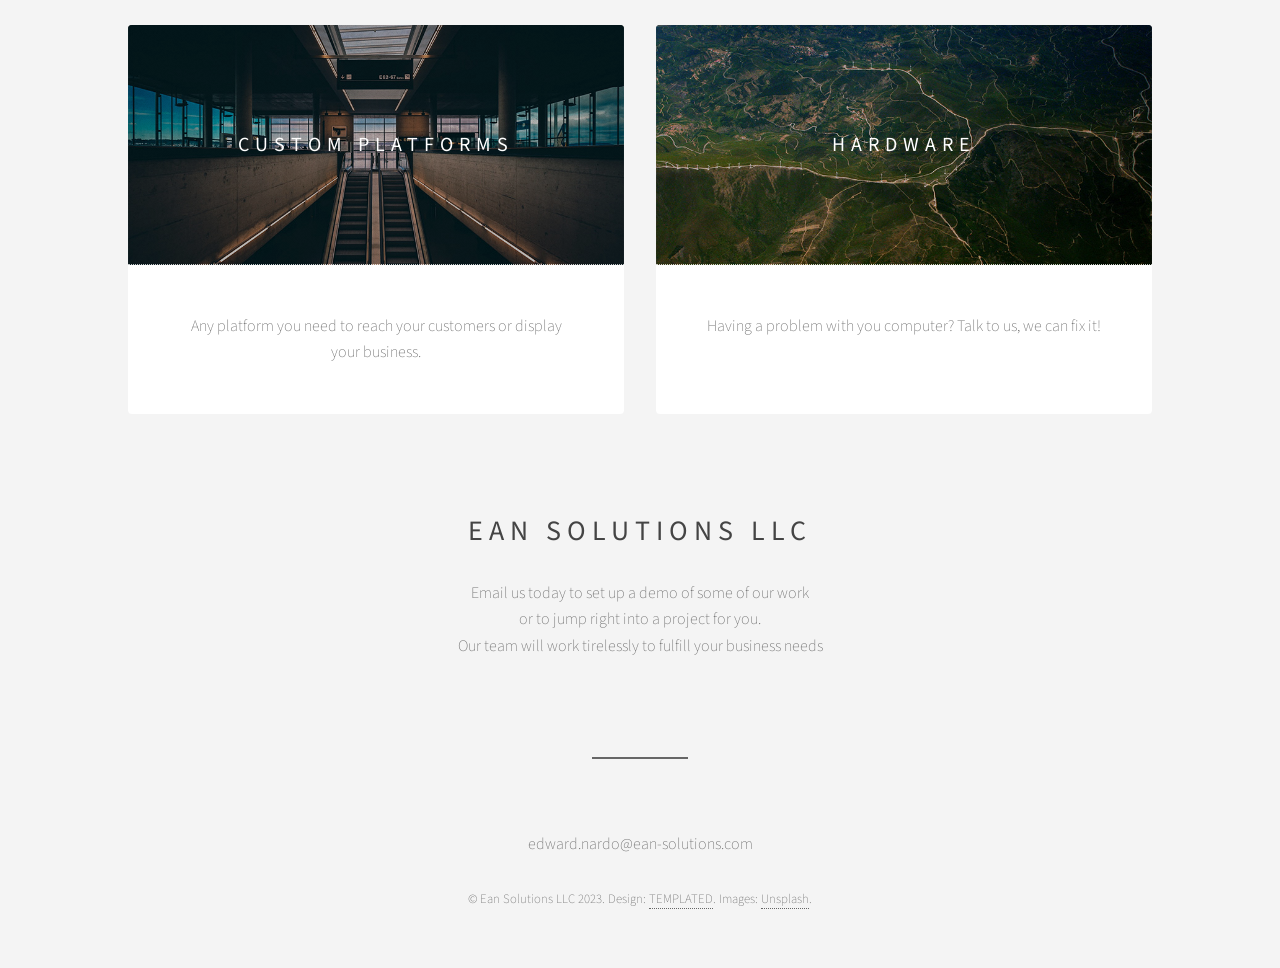
==== commit bb047ab1: "remove buttons" ====
--- a/index.html
+++ b/index.html
@@ -31,9 +31,9 @@
 						<p>Our goal is to provide the most modern <br />
 						solutions to fit any business needs<br />
 						no tech stack is too big or too small</p>
-						<ul class="actions">
+						<!-- <ul class="actions">
 							<li><a href="#" class="button big">Learn More</a></li>
-						</ul>
+						</ul> -->
 					</section>
 
 				<!-- Items -->
@@ -44,9 +44,9 @@
 								<h3>Websites</h3>
 							</header>
 							<p>Modern, responsive websites for any business to show off their products or services.</p>
-							<ul class="actions">
+							<!-- <ul class="actions">
 								<li><a href="#" class="button">More</a></li>
-							</ul>
+							</ul> -->
 						</article>
 						<article class="item">
 							<header>
@@ -54,9 +54,9 @@
 								<h3>Mobile apps</h3>
 							</header>
 							<p>Cross platform mobile applications for your business platfrom.</p>
-							<ul class="actions">
+							<!-- <ul class="actions">
 								<li><a href="#" class="button">More</a></li>
-							</ul>
+							</ul> -->
 						</article>
 						<article class="item">
 							<header>
@@ -64,9 +64,9 @@
 								<h3>Custom platforms</h3>
 							</header>
 							<p>Any platform you need to reach your customers or display your business.</p>
-							<ul class="actions">
+							<!-- <ul class="actions">
 								<li><a href="#" class="button">More</a></li>
-							</ul>
+							</ul> -->
 						</article>
 						<article class="item">
 							<header>
@@ -74,9 +74,9 @@
 								<h3>Hardware</h3>
 							</header>
 							<p>Having a problem with you computer? Talk to us, we can fix it!</p>
-							<ul class="actions">
+							<!-- <ul class="actions">
 								<li><a href="#" class="button">More</a></li>
-							</ul>
+							</ul> -->
 						</article>
 					</section>
 
@@ -86,10 +86,10 @@
 						<p>Email us today to set up a demo of some of our work <br />
 						or to jump right into a project for you.<br />
 						Our team will work tirelessly to fulfill your business needs</p>
-						<ul class="actions">
+						<!-- <ul class="actions">
 							<li><a href="#" class="button big">Get Started</a></li>
 						</ul>
-						<a href="https://wwww.idSxanner.com/idSxanner.ipa">Install App</a>
+						<a href="https://wwww.idSxanner.com/idSxanner.ipa">Install App</a> -->
 					</section>
 
 				<!-- Main -->
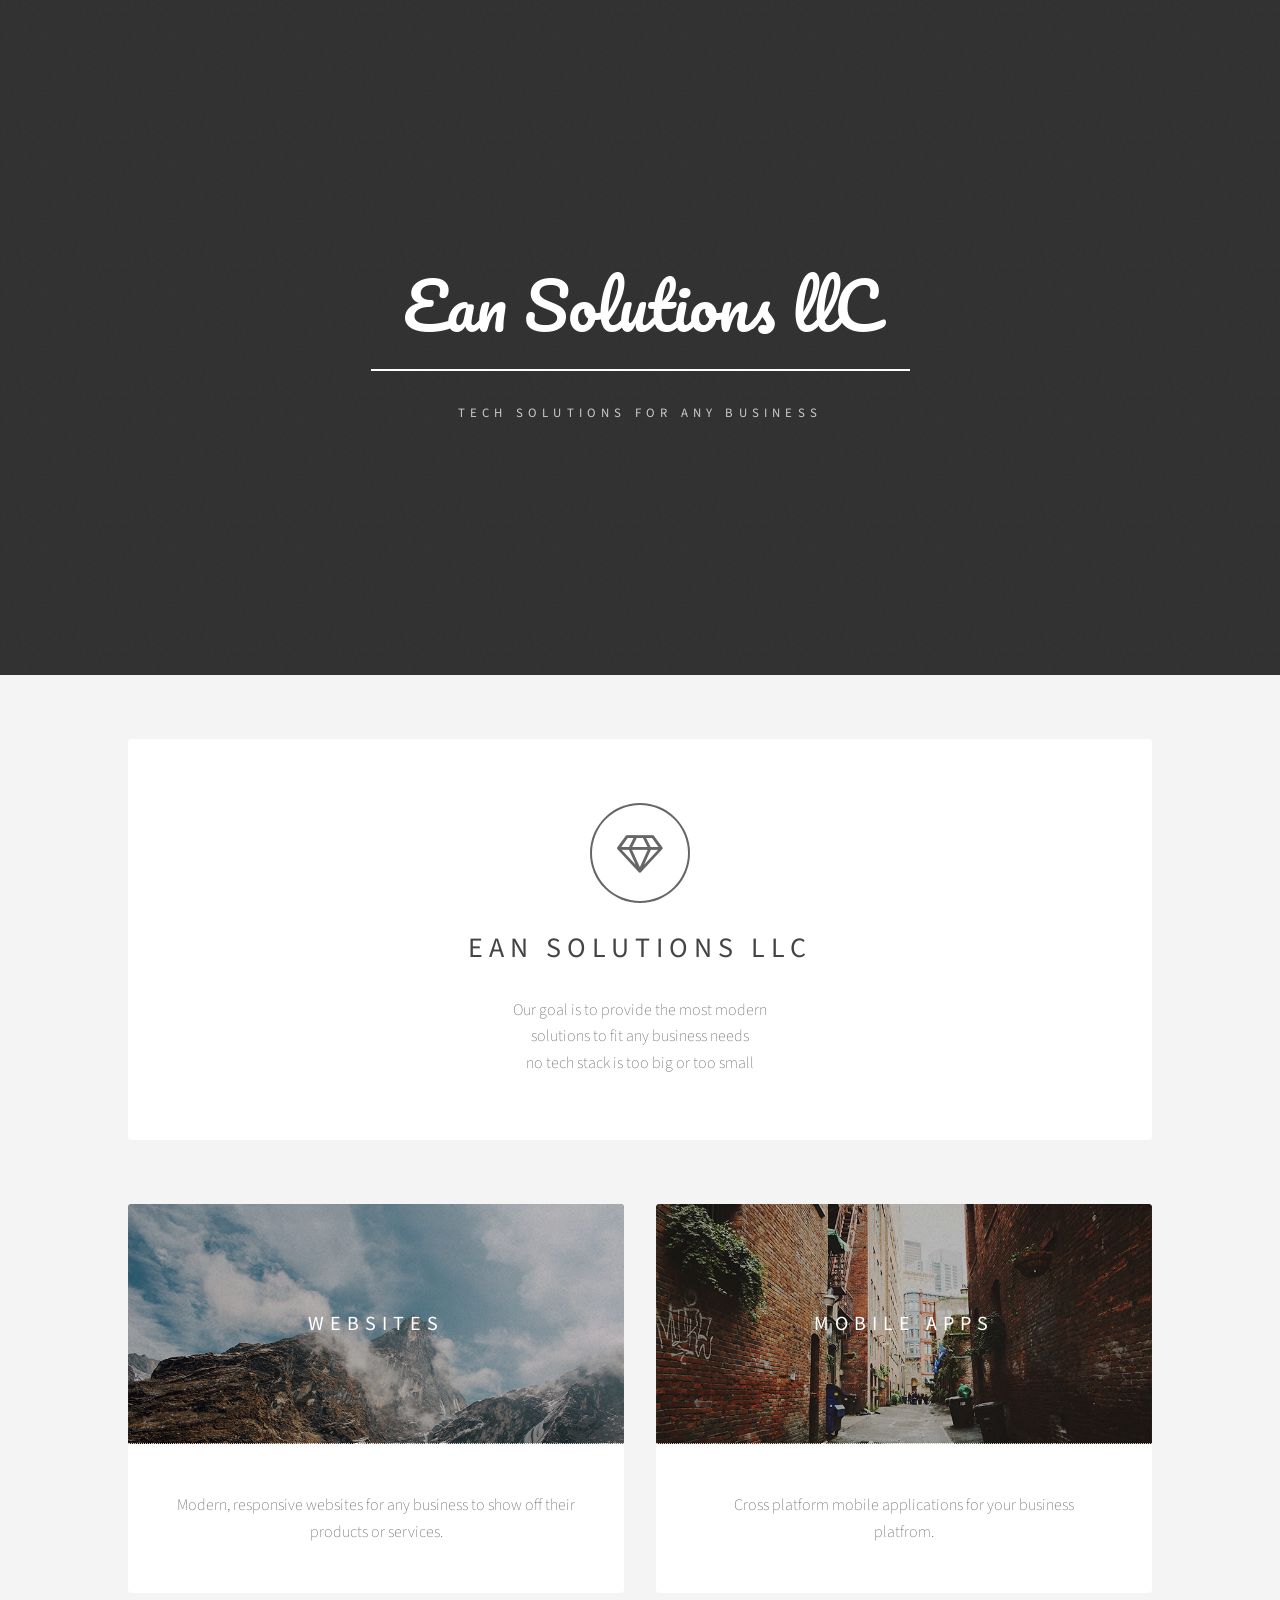
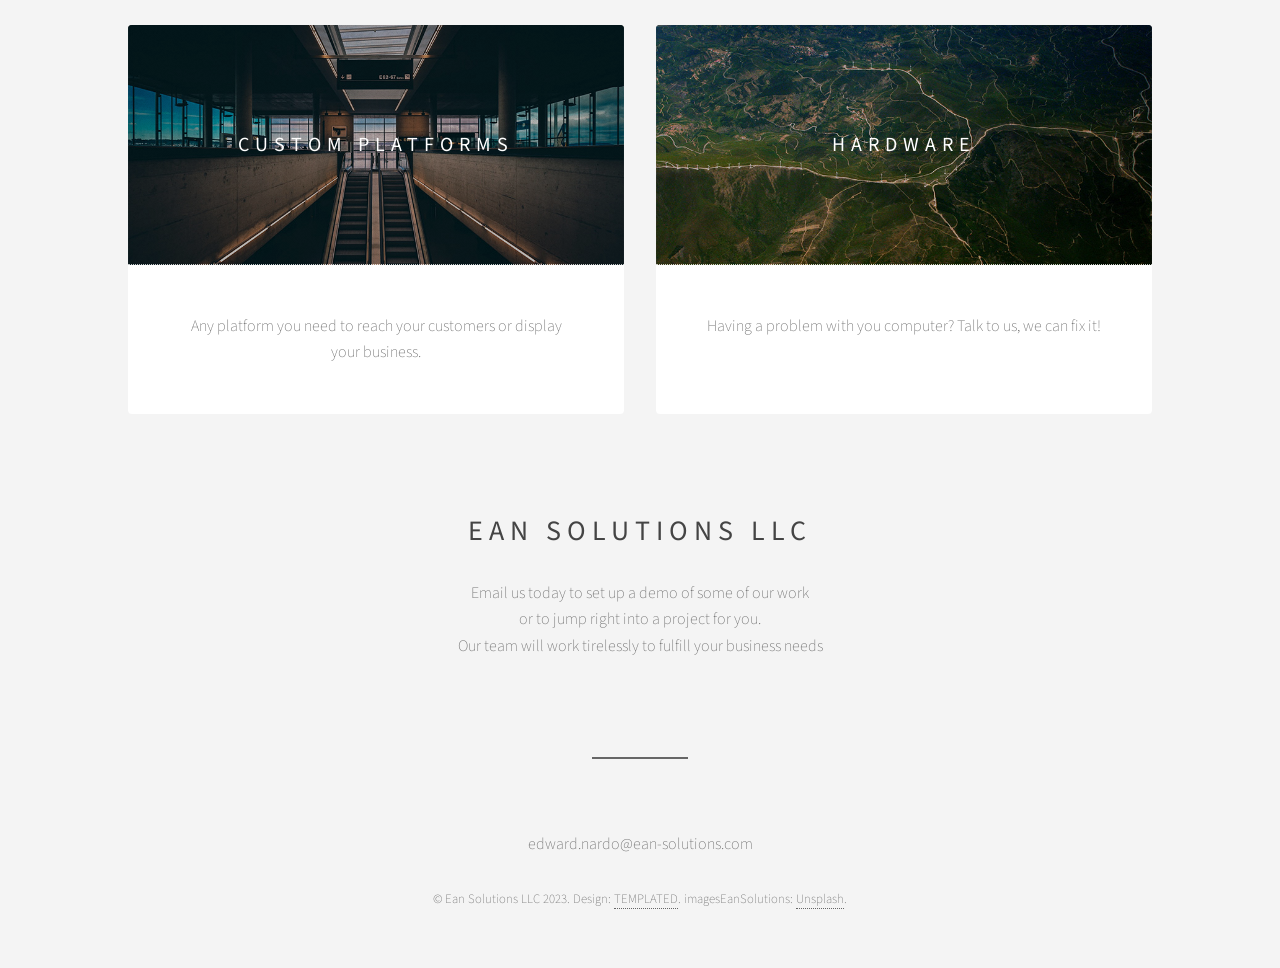
==== commit 5f088c62: "add scanner page, assets, and images" ====
--- a/index.html
+++ b/index.html
@@ -9,7 +9,7 @@
 		<title>Ean Solutions LLC</title>
 		<meta charset="utf-8" />
 		<meta name="viewport" content="width=device-width, initial-scale=1" />
-		<link rel="stylesheet" href="assets/css/main.css" />
+		<link rel="stylesheet" href="assetsEanSolutions/css/main.css" />
 	</head>
 	<body>
 
@@ -40,7 +40,7 @@
 					<section class="main items">
 						<article class="item">
 							<header>
-								<a href="#"><img src="images/pic01.jpg" alt="" /></a>
+								<a href="#"><img src="imagesEanSolutions/pic01.jpg" alt="" /></a>
 								<h3>Websites</h3>
 							</header>
 							<p>Modern, responsive websites for any business to show off their products or services.</p>
@@ -50,7 +50,7 @@
 						</article>
 						<article class="item">
 							<header>
-								<a href="#"><img src="images/pic02.jpg" alt="" /></a>
+								<a href="#"><img src="imagesEanSolutions/pic02.jpg" alt="" /></a>
 								<h3>Mobile apps</h3>
 							</header>
 							<p>Cross platform mobile applications for your business platfrom.</p>
@@ -60,7 +60,7 @@
 						</article>
 						<article class="item">
 							<header>
-								<a href="#"><img src="images/pic03.jpg" alt="" /></a>
+								<a href="#"><img src="imagesEanSolutions/pic03.jpg" alt="" /></a>
 								<h3>Custom platforms</h3>
 							</header>
 							<p>Any platform you need to reach your customers or display your business.</p>
@@ -70,7 +70,7 @@
 						</article>
 						<article class="item">
 							<header>
-								<a href="#"><img src="images/pic04.jpg" alt="" /></a>
+								<a href="#"><img src="imagesEanSolutions/pic04.jpg" alt="" /></a>
 								<h3>Hardware</h3>
 							</header>
 							<p>Having a problem with you computer? Talk to us, we can fix it!</p>
@@ -112,16 +112,16 @@
 							<li><a href="#" class="icon fa-linkedin"><span class="label">LinkedIn</span></a></li>
 							<li><a href="#" class="icon fa-envelope"><span class="label">Email</span></a></li>-->
 						</ul>
-						<p class="copyright">&copy; Ean Solutions LLC 2023. Design: <a href="https://templated.co">TEMPLATED</a>. Images: <a href="https://unsplash.com">Unsplash</a>.</p>
+						<p class="copyright">&copy; Ean Solutions LLC 2023. Design: <a href="https://templated.co">TEMPLATED</a>. imagesEanSolutions: <a href="https://unsplash.com">Unsplash</a>.</p>
 					</footer>
 
 			</div>
 
 		<!-- Scripts -->
-			<script src="assets/js/jquery.min.js"></script>
-			<script src="assets/js/skel.min.js"></script>
-			<script src="assets/js/util.js"></script>
-			<script src="assets/js/main.js"></script>
+			<script src="assetsEanSolutions/js/jquery.min.js"></script>
+			<script src="assetsEanSolutions/js/skel.min.js"></script>
+			<script src="assetsEanSolutions/js/util.js"></script>
+			<script src="assetsEanSolutions/js/main.js"></script>
 
 	</body>
 </html>
--- a/assetsEanSolutions/css/main.css
+++ b/assetsEanSolutions/css/main.css
@@ -0,0 +1,1557 @@
+@import url(font-awesome.min.css);
+@import url("https://fonts.googleapis.com/css?family=Pacifico|Source+Sans+Pro:200,400");
+
+/*
+	Epilogue by TEMPLATED
+	templated.co @templatedco
+	Released for free under the Creative Commons Attribution 3.0 license (templated.co/license)
+*/
+
+/* Reset */
+
+	html, body, div, span, applet, object, iframe, h1, h2, h3, h4, h5, h6, p, blockquote, pre, a, abbr, acronym, address, big, cite, code, del, dfn, em, img, ins, kbd, q, s, samp, small, strike, strong, sub, sup, tt, var, b, u, i, center, dl, dt, dd, ol, ul, li, fieldset, form, label, legend, table, caption, tbody, tfoot, thead, tr, th, td, article, aside, canvas, details, embed, figure, figcaption, footer, header, hgroup, menu, nav, output, ruby, section, summary, time, mark, audio, video {
+		margin: 0;
+		padding: 0;
+		border: 0;
+		font-size: 100%;
+		font: inherit;
+		vertical-align: baseline;
+	}
+
+	article, aside, details, figcaption, figure, footer, header, hgroup, menu, nav, section {
+		display: block;
+	}
+
+	body {
+		line-height: 1;
+	}
+
+	ol, ul {
+		list-style: none;
+	}
+
+	blockquote, q {
+		quotes: none;
+	}
+
+	blockquote:before, blockquote:after, q:before, q:after {
+		content: '';
+		content: none;
+	}
+
+	table {
+		border-collapse: collapse;
+		border-spacing: 0;
+	}
+
+	body {
+		-webkit-text-size-adjust: none;
+	}
+
+/* Box Model */
+
+	*, *:before, *:after {
+		-moz-box-sizing: border-box;
+		-webkit-box-sizing: border-box;
+		box-sizing: border-box;
+	}
+
+/* Basic */
+
+	@-ms-viewport {
+		width: device-width;
+	}
+
+	body {
+		-ms-overflow-style: scrollbar;
+	}
+
+	@media screen and (max-width: 480px) {
+
+		html, body {
+			min-width: 320px;
+		}
+
+	}
+
+	body {
+		background: #f4f4f4;
+	}
+
+		body.is-loading *, body.is-loading *:before, body.is-loading *:after {
+			-moz-animation: none !important;
+			-webkit-animation: none !important;
+			-ms-animation: none !important;
+			animation: none !important;
+			-moz-transition: none !important;
+			-webkit-transition: none !important;
+			-ms-transition: none !important;
+			transition: none !important;
+		}
+
+/* Type */
+
+	body {
+		background-color: #f4f4f4;
+		color: #666666;
+	}
+
+	body, input, select, textarea {
+		font-family: "Source Sans Pro", Helvetica, sans-serif;
+		font-size: 17pt;
+		font-weight: 200;
+		line-height: 1.65;
+	}
+
+		@media screen and (max-width: 1680px) {
+
+			body, input, select, textarea {
+				font-size: 13pt;
+			}
+
+		}
+
+		@media screen and (max-width: 1280px) {
+
+			body, input, select, textarea {
+				font-size: 12pt;
+			}
+
+		}
+
+		@media screen and (max-width: 360px) {
+
+			body, input, select, textarea {
+				font-size: 11pt;
+			}
+
+		}
+
+	a {
+		-moz-transition: color 0.2s ease, border-bottom-color 0.2s ease;
+		-webkit-transition: color 0.2s ease, border-bottom-color 0.2s ease;
+		-ms-transition: color 0.2s ease, border-bottom-color 0.2s ease;
+		transition: color 0.2s ease, border-bottom-color 0.2s ease;
+		text-decoration: none;
+		border-bottom: dotted 1px;
+	}
+
+		a:hover {
+			border-bottom-color: transparent;
+		}
+
+	strong, b {
+		font-weight: 400;
+	}
+
+	em, i {
+		font-style: italic;
+	}
+
+	p {
+		margin: 0 0 2em 0;
+	}
+
+	h1, h2, h3, h4, h5, h6 {
+		font-weight: 400;
+		line-height: 1.5;
+		margin: 0 0 1em 0;
+		text-transform: uppercase;
+		letter-spacing: 0.375rem;
+	}
+
+		h1 a, h2 a, h3 a, h4 a, h5 a, h6 a {
+			color: inherit;
+			text-decoration: none;
+		}
+
+	h1 {
+		font-size: 2em;
+	}
+
+	h2 {
+		font-size: 1.75em;
+	}
+
+	h3 {
+		font-size: 1.25em;
+	}
+
+	h4 {
+		font-size: 1em;
+	}
+
+	h5 {
+		font-size: 0.9em;
+	}
+
+	h6 {
+		font-size: 0.7em;
+	}
+
+	@media screen and (max-width: 736px) {
+
+		h1 {
+			font-size: 1.5em;
+		}
+
+		h2 {
+			font-size: 1.25em;
+		}
+
+		h3 {
+			font-size: 1em;
+		}
+
+	}
+
+	sub {
+		font-size: 0.8em;
+		position: relative;
+		top: 0.5em;
+	}
+
+	sup {
+		font-size: 0.8em;
+		position: relative;
+		top: -0.5em;
+	}
+
+	blockquote {
+		border-left: solid 4px;
+		font-style: italic;
+		margin: 0 0 2em 0;
+		padding: 0.5em 0 0.5em 2em;
+	}
+
+	code {
+		border-radius: 4px;
+		border: solid 1px;
+		font-family: "Courier New", monospace;
+		font-size: 0.9em;
+		margin: 0 0.25em;
+		padding: 0.25em 0.65em;
+	}
+
+	pre {
+		-webkit-overflow-scrolling: touch;
+		font-family: "Courier New", monospace;
+		font-size: 0.9em;
+		margin: 0 0 2em 0;
+	}
+
+		pre code {
+			display: block;
+			line-height: 1.75;
+			padding: 1em 1.5em;
+			overflow-x: auto;
+		}
+
+	hr {
+		border: 0;
+		border-bottom: solid 1px;
+		margin: 2em 0;
+	}
+
+		hr.major {
+			margin: 3em 0;
+		}
+
+	.align-left {
+		text-align: left;
+	}
+
+	.align-center {
+		text-align: center;
+	}
+
+	.align-right {
+		text-align: right;
+	}
+
+	input, select, textarea {
+		color: #444444;
+	}
+
+	a {
+		color: inherit;
+	}
+
+		a:hover {
+			color: #EF6480 !important;
+		}
+
+	strong, b {
+		color: #444444;
+	}
+
+	h1, h2, h3, h4, h5, h6 {
+		color: #444444;
+	}
+
+	blockquote {
+		border-left-color: #666666;
+	}
+
+	code {
+		background: rgba(144, 144, 144, 0.075);
+		border-color: #666666;
+	}
+
+	hr {
+		border-bottom-color: #666666;
+	}
+
+/* Box */
+
+	.box {
+		border-radius: 4px;
+		border: solid 1px;
+		margin-bottom: 2em;
+		padding: 1.5em;
+	}
+
+		.box > :last-child,
+		.box > :last-child > :last-child,
+		.box > :last-child > :last-child > :last-child {
+			margin-bottom: 0;
+		}
+
+		.box.alt {
+			border: 0;
+			border-radius: 0;
+			padding: 0;
+		}
+
+	.box {
+		border-color: #666666;
+	}
+
+/* Button */
+
+	input[type="submit"],
+	input[type="reset"],
+	input[type="button"],
+	button,
+	.button {
+		-moz-appearance: none;
+		-webkit-appearance: none;
+		-ms-appearance: none;
+		appearance: none;
+		-moz-transition: box-shadow 0.2s ease-in-out, background-color 0.2s ease-in-out, color 0.2s ease-in-out;
+		-webkit-transition: box-shadow 0.2s ease-in-out, background-color 0.2s ease-in-out, color 0.2s ease-in-out;
+		-ms-transition: box-shadow 0.2s ease-in-out, background-color 0.2s ease-in-out, color 0.2s ease-in-out;
+		transition: box-shadow 0.2s ease-in-out, background-color 0.2s ease-in-out, color 0.2s ease-in-out;
+		border-radius: 4px;
+		border: 0;
+		cursor: pointer;
+		display: inline-block;
+		font-weight: 400;
+		height: 3.5em;
+		line-height: 3.5em;
+		padding: 0 2em 0 2.375em;
+		text-align: center;
+		text-decoration: none;
+		white-space: nowrap;
+		text-transform: uppercase;
+		letter-spacing: 0.325em;
+		font-size: 0.725em;
+	}
+
+		input[type="submit"].icon:before,
+		input[type="reset"].icon:before,
+		input[type="button"].icon:before,
+		button.icon:before,
+		.button.icon:before {
+			margin-right: 0.5em;
+		}
+
+		input[type="submit"].fit,
+		input[type="reset"].fit,
+		input[type="button"].fit,
+		button.fit,
+		.button.fit {
+			display: block;
+			margin: 0 0 1em 0;
+			width: 100%;
+		}
+
+		input[type="submit"].big,
+		input[type="reset"].big,
+		input[type="button"].big,
+		button.big,
+		.button.big {
+			font-size: 0.8em;
+			padding: 0 2.5em 0 2.875em;
+			height: 3.75em;
+			line-height: 3.75em;
+		}
+
+		input[type="submit"].disabled, input[type="submit"]:disabled,
+		input[type="reset"].disabled,
+		input[type="reset"]:disabled,
+		input[type="button"].disabled,
+		input[type="button"]:disabled,
+		button.disabled,
+		button:disabled,
+		.button.disabled,
+		.button:disabled {
+			-moz-pointer-events: none;
+			-webkit-pointer-events: none;
+			-ms-pointer-events: none;
+			pointer-events: none;
+			opacity: 0.25;
+		}
+
+		@media screen and (max-width: 480px) {
+
+			input[type="submit"],
+			input[type="reset"],
+			input[type="button"],
+			button,
+			.button {
+				padding: 0;
+			}
+
+		}
+
+	input[type="submit"],
+	input[type="reset"],
+	input[type="button"],
+	button,
+	.button {
+		background-color: transparent;
+		box-shadow: inset 0 0 0 2px #666666;
+		color: #444444 !important;
+	}
+
+		input[type="submit"]:hover,
+		input[type="reset"]:hover,
+		input[type="button"]:hover,
+		button:hover,
+		.button:hover {
+			color: #EF6480 !important;
+			box-shadow: inset 0 0 0 2px #EF6480;
+		}
+
+		input[type="submit"]:active,
+		input[type="reset"]:active,
+		input[type="button"]:active,
+		button:active,
+		.button:active {
+			background-color: rgba(239, 100, 128, 0.15);
+		}
+
+		input[type="submit"].icon:before,
+		input[type="reset"].icon:before,
+		input[type="button"].icon:before,
+		button.icon:before,
+		.button.icon:before {
+			color: #999999;
+		}
+
+/* Form */
+
+	form {
+		margin: 0 0 2em 0;
+	}
+
+	label {
+		display: block;
+		font-size: 0.9em;
+		font-weight: 400;
+		margin: 0 0 1em 0;
+	}
+
+	input[type="text"],
+	input[type="password"],
+	input[type="email"],
+	select,
+	textarea {
+		-moz-appearance: none;
+		-webkit-appearance: none;
+		-ms-appearance: none;
+		appearance: none;
+		border-radius: 4px;
+		border: none;
+		border: solid 1px;
+		color: inherit;
+		display: block;
+		outline: 0;
+		padding: 0 1em;
+		text-decoration: none;
+		width: 100%;
+	}
+
+		input[type="text"]:invalid,
+		input[type="password"]:invalid,
+		input[type="email"]:invalid,
+		select:invalid,
+		textarea:invalid {
+			box-shadow: none;
+		}
+
+	.select-wrapper {
+		text-decoration: none;
+		display: block;
+		position: relative;
+	}
+
+		.select-wrapper:before {
+			-moz-osx-font-smoothing: grayscale;
+			-webkit-font-smoothing: antialiased;
+			font-family: FontAwesome;
+			font-style: normal;
+			font-weight: normal;
+			text-transform: none !important;
+		}
+
+		.select-wrapper:before {
+			content: '\f078';
+			display: block;
+			height: 2.75em;
+			line-height: 2.75em;
+			pointer-events: none;
+			position: absolute;
+			right: 0;
+			text-align: center;
+			top: 0;
+			width: 2.75em;
+		}
+
+		.select-wrapper select::-ms-expand {
+			display: none;
+		}
+
+	input[type="text"],
+	input[type="password"],
+	input[type="email"],
+	select {
+		height: 2.75em;
+	}
+
+	textarea {
+		padding: 0.75em 1em;
+	}
+
+	input[type="checkbox"],
+	input[type="radio"] {
+		-moz-appearance: none;
+		-webkit-appearance: none;
+		-ms-appearance: none;
+		appearance: none;
+		display: block;
+		float: left;
+		margin-right: -2em;
+		opacity: 0;
+		width: 1em;
+		z-index: -1;
+	}
+
+		input[type="checkbox"] + label,
+		input[type="radio"] + label {
+			text-decoration: none;
+			cursor: pointer;
+			display: inline-block;
+			font-size: 1em;
+			font-weight: 200;
+			padding-left: 2.4em;
+			padding-right: 0.75em;
+			position: relative;
+		}
+
+			input[type="checkbox"] + label:before,
+			input[type="radio"] + label:before {
+				-moz-osx-font-smoothing: grayscale;
+				-webkit-font-smoothing: antialiased;
+				font-family: FontAwesome;
+				font-style: normal;
+				font-weight: normal;
+				text-transform: none !important;
+			}
+
+			input[type="checkbox"] + label:before,
+			input[type="radio"] + label:before {
+				border-radius: 4px;
+				border: solid 1px;
+				content: '';
+				display: inline-block;
+				height: 1.65em;
+				left: 0;
+				line-height: 1.58125em;
+				position: absolute;
+				text-align: center;
+				top: 0;
+				width: 1.65em;
+			}
+
+		input[type="checkbox"]:checked + label:before,
+		input[type="radio"]:checked + label:before {
+			content: '\f00c';
+		}
+
+	input[type="checkbox"] + label:before {
+		border-radius: 4px;
+	}
+
+	input[type="radio"] + label:before {
+		border-radius: 100%;
+	}
+
+	::-webkit-input-placeholder {
+		opacity: 1.0;
+	}
+
+	:-moz-placeholder {
+		opacity: 1.0;
+	}
+
+	::-moz-placeholder {
+		opacity: 1.0;
+	}
+
+	:-ms-input-placeholder {
+		opacity: 1.0;
+	}
+
+	.formerize-placeholder {
+		opacity: 1.0;
+	}
+
+	label {
+		color: #444444;
+	}
+
+	input[type="text"],
+	input[type="password"],
+	input[type="email"],
+	select,
+	textarea {
+		background: rgba(144, 144, 144, 0.075);
+		border-color: #666666;
+	}
+
+		input[type="text"]:focus,
+		input[type="password"]:focus,
+		input[type="email"]:focus,
+		select:focus,
+		textarea:focus {
+			border-color: #EF6480;
+			box-shadow: 0 0 0 1px #EF6480;
+		}
+
+	.select-wrapper:before {
+		color: #666666;
+	}
+
+	input[type="checkbox"] + label,
+	input[type="radio"] + label {
+		color: #666666;
+	}
+
+		input[type="checkbox"] + label:before,
+		input[type="radio"] + label:before {
+			background: rgba(144, 144, 144, 0.075);
+			border-color: #666666;
+		}
+
+	input[type="checkbox"]:checked + label:before,
+	input[type="radio"]:checked + label:before {
+		background-color: #EF6480;
+		border-color: #EF6480;
+		color: #ffffff;
+	}
+
+	input[type="checkbox"]:focus + label:before,
+	input[type="radio"]:focus + label:before {
+		border-color: #EF6480;
+		box-shadow: 0 0 0 1px #EF6480;
+	}
+
+	::-webkit-input-placeholder {
+		color: #999999 !important;
+	}
+
+	:-moz-placeholder {
+		color: #999999 !important;
+	}
+
+	::-moz-placeholder {
+		color: #999999 !important;
+	}
+
+	:-ms-input-placeholder {
+		color: #999999 !important;
+	}
+
+	.formerize-placeholder {
+		color: #999999 !important;
+	}
+
+/* Icon */
+
+	.icon {
+		text-decoration: none;
+		border-bottom: none;
+		position: relative;
+	}
+
+		.icon:before {
+			-moz-osx-font-smoothing: grayscale;
+			-webkit-font-smoothing: antialiased;
+			font-family: FontAwesome;
+			font-style: normal;
+			font-weight: normal;
+			text-transform: none !important;
+		}
+
+		.icon > .label {
+			display: none;
+		}
+
+		.icon.major {
+			display: block;
+			margin: 0 0 1.5em 0;
+		}
+
+			.icon.major:before {
+				cursor: default;
+				font-size: 2.5rem;
+				box-shadow: inset 0 0 0 2px #666666;
+				width: 2.5em;
+				height: 2.5em;
+				line-height: 2.5em;
+				display: inline-block;
+				border-radius: 100%;
+				color: #666666;
+			}
+
+		@media screen and (max-width: 736px) {
+
+			.icon.major:before {
+				font-size: 2rem;
+			}
+
+		}
+
+/* Image */
+
+	.image {
+		border-radius: 4px;
+		border: 0;
+		display: inline-block;
+		position: relative;
+	}
+
+		.image img {
+			border-radius: 4px;
+			display: block;
+		}
+
+		.image.left, .image.right {
+			max-width: 40%;
+		}
+
+			.image.left img, .image.right img {
+				width: 100%;
+			}
+
+		.image.left {
+			float: left;
+			margin: 0 1.5em 1em 0;
+			top: 0.25em;
+		}
+
+		.image.right {
+			float: right;
+			margin: 0 0 1em 1.5em;
+			top: 0.25em;
+		}
+
+		.image.fit {
+			display: block;
+			margin: 0 0 2em 0;
+			width: 100%;
+		}
+
+			.image.fit img {
+				width: 100%;
+			}
+
+		.image.main {
+			display: block;
+			margin: 0 0 3em 0;
+			width: 100%;
+		}
+
+			.image.main img {
+				width: 100%;
+			}
+
+/* List */
+
+	ol {
+		list-style: decimal;
+		margin: 0 0 2em 0;
+		padding-left: 1.25em;
+	}
+
+		ol li {
+			padding-left: 0.25em;
+		}
+
+	ul {
+		list-style: disc;
+		margin: 0 0 2em 0;
+		padding-left: 1em;
+	}
+
+		ul li {
+			padding-left: 0.5em;
+		}
+
+		ul.alt {
+			list-style: none;
+			padding-left: 0;
+		}
+
+			ul.alt li {
+				border-top: solid 1px;
+				padding: 0.5em 0;
+			}
+
+				ul.alt li:first-child {
+					border-top: 0;
+					padding-top: 0;
+				}
+
+		ul.icons {
+			cursor: default;
+			list-style: none;
+			padding-left: 0;
+		}
+
+			ul.icons li {
+				display: inline-block;
+				padding: 0 1em 0 0;
+			}
+
+				ul.icons li:last-child {
+					padding-right: 0;
+				}
+
+		ul.actions {
+			cursor: default;
+			list-style: none;
+			padding-left: 0;
+		}
+
+			ul.actions li {
+				display: inline-block;
+				padding: 0 1em 0 0;
+				vertical-align: middle;
+			}
+
+				ul.actions li:last-child {
+					padding-right: 0;
+				}
+
+			ul.actions.small li {
+				padding: 0 0.5em 0 0;
+			}
+
+			ul.actions.vertical li {
+				display: block;
+				padding: 1em 0 0 0;
+			}
+
+				ul.actions.vertical li:first-child {
+					padding-top: 0;
+				}
+
+				ul.actions.vertical li > * {
+					margin-bottom: 0;
+				}
+
+			ul.actions.vertical.small li {
+				padding: 0.5em 0 0 0;
+			}
+
+				ul.actions.vertical.small li:first-child {
+					padding-top: 0;
+				}
+
+			ul.actions.fit {
+				display: table;
+				margin-left: -1em;
+				padding: 0;
+				table-layout: fixed;
+				width: calc(100% + 1em);
+			}
+
+				ul.actions.fit li {
+					display: table-cell;
+					padding: 0 0 0 1em;
+				}
+
+					ul.actions.fit li > * {
+						margin-bottom: 0;
+					}
+
+				ul.actions.fit.small {
+					margin-left: -0.5em;
+					width: calc(100% + 0.5em);
+				}
+
+					ul.actions.fit.small li {
+						padding: 0 0 0 0.5em;
+					}
+
+			@media screen and (max-width: 480px) {
+
+				ul.actions {
+					margin: 0 0 2em 0;
+				}
+
+					ul.actions li {
+						padding: 1em 0 0 0;
+						display: block;
+						text-align: center;
+						width: 100%;
+					}
+
+						ul.actions li:first-child {
+							padding-top: 0;
+						}
+
+						ul.actions li > * {
+							width: 100%;
+							margin: 0 !important;
+						}
+
+					ul.actions.small li {
+						padding: 0.5em 0 0 0;
+					}
+
+						ul.actions.small li:first-child {
+							padding-top: 0;
+						}
+
+			}
+
+	dl {
+		margin: 0 0 2em 0;
+	}
+
+		dl dt {
+			display: block;
+			font-weight: 400;
+			margin: 0 0 1em 0;
+		}
+
+		dl dd {
+			margin-left: 2em;
+		}
+
+	ul.alt li {
+		border-top-color: #666666;
+	}
+
+/* Table */
+
+	.table-wrapper {
+		-webkit-overflow-scrolling: touch;
+		overflow-x: auto;
+	}
+
+	table {
+		margin: 0 0 2em 0;
+		width: 100%;
+	}
+
+		table tbody tr {
+			border: solid 1px;
+			border-left: 0;
+			border-right: 0;
+		}
+
+		table td {
+			padding: 0.75em 0.75em;
+		}
+
+		table th {
+			font-size: 0.9em;
+			font-weight: 400;
+			padding: 0 0.75em 0.75em 0.75em;
+			text-align: left;
+		}
+
+		table thead {
+			border-bottom: solid 2px;
+		}
+
+		table tfoot {
+			border-top: solid 2px;
+		}
+
+		table.alt {
+			border-collapse: separate;
+		}
+
+			table.alt tbody tr td {
+				border: solid 1px;
+				border-left-width: 0;
+				border-top-width: 0;
+			}
+
+				table.alt tbody tr td:first-child {
+					border-left-width: 1px;
+				}
+
+			table.alt tbody tr:first-child td {
+				border-top-width: 1px;
+			}
+
+			table.alt thead {
+				border-bottom: 0;
+			}
+
+			table.alt tfoot {
+				border-top: 0;
+			}
+
+	table tbody tr {
+		border-color: #666666;
+	}
+
+		table tbody tr:nth-child(2n + 1) {
+			background-color: rgba(144, 144, 144, 0.075);
+		}
+
+	table th {
+		color: #444444;
+	}
+
+	table thead {
+		border-bottom-color: #666666;
+	}
+
+	table tfoot {
+		border-top-color: #666666;
+	}
+
+	table.alt tbody tr td {
+		border-color: #666666;
+	}
+
+/* Item */
+
+	.item {
+		padding: 3em 3em 1em 3em;
+		background-color: #ffffff;
+		border-radius: 4px;
+		text-align: center;
+	}
+
+		.item header {
+			border-top-left-radius: 4px;
+			border-top-right-radius: 4px;
+			margin: -3em 0 3em -3em;
+			width: calc(100% + 6em);
+			height: 15em;
+			display: -moz-flex;
+			display: -webkit-flex;
+			display: -ms-flex;
+			display: flex;
+			-moz-align-items: center;
+			-webkit-align-items: center;
+			-ms-align-items: center;
+			align-items: center;
+			-moz-justify-content: center;
+			-webkit-justify-content: center;
+			-ms-justify-content: center;
+			justify-content: center;
+			background-color: #444;
+			color: rgba(255, 255, 255, 0.75);
+			position: relative;
+			overflow: hidden;
+		}
+
+			.item header input, .item header select, .item header textarea {
+				color: #ffffff;
+			}
+
+			.item header a {
+				color: inherit;
+			}
+
+				.item header a:hover {
+					color: #EF6480 !important;
+				}
+
+			.item header strong, .item header b {
+				color: #ffffff;
+			}
+
+			.item header h1, .item header h2, .item header h3, .item header h4, .item header h5, .item header h6 {
+				color: #ffffff;
+			}
+
+			.item header blockquote {
+				border-left-color: #ffffff;
+			}
+
+			.item header code {
+				background: rgba(255, 255, 255, 0.075);
+				border-color: #ffffff;
+			}
+
+			.item header hr {
+				border-bottom-color: #ffffff;
+			}
+
+			.item header a {
+				-moz-transition: -moz-transform 0.2s ease;
+				-webkit-transition: -webkit-transform 0.2s ease;
+				-ms-transition: -ms-transform 0.2s ease;
+				transition: transform 0.2s ease;
+				background-size: cover;
+				background-position: center;
+				background-repeat: no-repeat;
+				position: absolute;
+				top: 0;
+				left: 0;
+				width: 100%;
+				height: 100%;
+				display: block;
+			}
+
+				.item header a:before {
+					content: '';
+					display: block;
+					position: absolute;
+					top: 0;
+					left: 0;
+					width: 100%;
+					height: 100%;
+					background-color: rgba(0, 0, 0, 0.25);
+					background-image: url("images/overlay.png");
+				}
+
+			.item header:hover a {
+				-moz-transform: scale(1.1);
+				-webkit-transform: scale(1.1);
+				-ms-transform: scale(1.1);
+				transform: scale(1.1);
+			}
+
+			.item header > * {
+				position: relative;
+				z-index: 1;
+			}
+
+			.item header h3 {
+				margin: 0;
+				-moz-pointer-events: none;
+				-webkit-pointer-events: none;
+				-ms-pointer-events: none;
+				pointer-events: none;
+			}
+
+	.items {
+		display: -moz-flex;
+		display: -webkit-flex;
+		display: -ms-flex;
+		display: flex;
+		-moz-flex-wrap: wrap;
+		-webkit-flex-wrap: wrap;
+		-ms-flex-wrap: wrap;
+		flex-wrap: wrap;
+		width: calc(100% + 2em);
+		margin: -2em 0 0 -2em;
+	}
+
+		.items .item {
+			margin: 2em 0 0 2em;
+			width: calc(50% - 2em);
+		}
+
+	@media screen and (max-width: 980px) {
+
+		.item header {
+			height: 25em;
+		}
+
+		.items {
+			-moz-flex-direction: column;
+			-webkit-flex-direction: column;
+			-ms-flex-direction: column;
+			flex-direction: column;
+			-moz-flex-wrap: nowrap;
+			-webkit-flex-wrap: nowrap;
+			-ms-flex-wrap: nowrap;
+			flex-wrap: nowrap;
+			width: 100%;
+			margin: 0;
+		}
+
+			.items .item {
+				width: 100%;
+				margin: 0 0 2em 0;
+			}
+
+				.items .item:last-child {
+					margin-bottom: 0;
+				}
+
+	}
+
+	@media screen and (max-width: 736px) {
+
+		.item header {
+			height: 15em;
+		}
+
+		.items .item {
+			margin: 0 0 1em 0;
+		}
+
+	}
+
+	@media screen and (max-width: 480px) {
+
+		.item {
+			padding: 2em 1em 0.1em 1em;
+		}
+
+			.item header {
+				height: 12em;
+				margin: -2em 0 2em -1em;
+				width: calc(100% + 2em);
+			}
+
+	}
+
+/* Wrapper */
+
+	#wrapper {
+		width: 64em;
+		margin: 0 auto;
+		max-width: calc(100% - 4em);
+		padding: 4em 0 2em 0;
+	}
+
+		#wrapper > .main {
+			margin-bottom: 4em;
+		}
+
+		@media screen and (max-width: 980px) {
+
+			#wrapper {
+				padding: 2em 0 2em 0;
+			}
+
+				#wrapper > .main {
+					margin-bottom: 2em;
+				}
+
+		}
+
+		@media screen and (max-width: 736px) {
+
+			#wrapper {
+				max-width: calc(100% - 2em);
+				padding: 1em 0 0.1em 0;
+			}
+
+				#wrapper > .main {
+					margin-bottom: 1em;
+				}
+
+		}
+
+/* Header */
+
+	#header {
+		background-color: #444;
+		color: rgba(255, 255, 255, 0.75);
+		display: -moz-flex;
+		display: -webkit-flex;
+		display: -ms-flex;
+		display: flex;
+		-moz-align-items: center;
+		-webkit-align-items: center;
+		-ms-align-items: center;
+		align-items: center;
+		-moz-justify-content: center;
+		-webkit-justify-content: center;
+		-ms-justify-content: center;
+		justify-content: center;
+		-moz-flex-direction: column;
+		-webkit-flex-direction: column;
+		-ms-flex-direction: column;
+		flex-direction: column;
+		padding: 8em 0 6em 0;
+		background-image: url("../../images/banner.jpg");
+		background-size: cover;
+		background-position: center;
+		background-attachment: fixed;
+		text-align: center;
+		position: relative;
+		cursor: default;
+	}
+
+		#header input, #header select, #header textarea {
+			color: #ffffff;
+		}
+
+		#header a {
+			color: inherit;
+		}
+
+			#header a:hover {
+				color: #EF6480 !important;
+			}
+
+		#header strong, #header b {
+			color: #ffffff;
+		}
+
+		#header h1, #header h2, #header h3, #header h4, #header h5, #header h6 {
+			color: #ffffff;
+		}
+
+		#header blockquote {
+			border-left-color: #ffffff;
+		}
+
+		#header code {
+			background: rgba(255, 255, 255, 0.075);
+			border-color: #ffffff;
+		}
+
+		#header hr {
+			border-bottom-color: #ffffff;
+		}
+
+		#header:before {
+			content: '';
+			display: block;
+			position: absolute;
+			top: 0;
+			left: 0;
+			width: 100%;
+			height: 100%;
+			background-color: rgba(0, 0, 0, 0.25);
+			background-image: url("images/overlay.png");
+		}
+
+		#header h1 {
+			margin-bottom: 0.5em;
+		}
+
+		#header .inner {
+			position: relative;
+			z-index: 1;
+		}
+
+		#header.alt {
+			height: 20em;
+			min-height: 20em;
+			min-height: 75vh;
+		}
+
+			#header.alt:before {
+				-moz-transition: background-color 3s ease;
+				-webkit-transition: background-color 3s ease;
+				-ms-transition: background-color 3s ease;
+				transition: background-color 3s ease;
+				-moz-transition-delay: 1s;
+				-webkit-transition-delay: 1s;
+				-ms-transition-delay: 1s;
+				transition-delay: 1s;
+			}
+
+			#header.alt h1 {
+				font-size: 4em;
+				padding: 0 0.5em 0.25em 0.5em;
+				border-bottom: solid 2px #ffffff;
+				font-weight: 200;
+				font-family: "Pacifico", cursive;
+				text-transform: none;
+				letter-spacing: 0;
+			}
+
+			#header.alt p {
+				text-transform: uppercase;
+				letter-spacing: 0.325rem;
+				font-weight: 400;
+				font-size: 0.8em;
+				padding: 0 1.25em;
+			}
+
+			#header.alt .inner {
+				-moz-transition: opacity 2s ease;
+				-webkit-transition: opacity 2s ease;
+				-ms-transition: opacity 2s ease;
+				transition: opacity 2s ease;
+				opacity: 1;
+			}
+
+		body.is-loading #header.alt:before {
+			background-color: black;
+		}
+
+		body.is-loading #header.alt .inner {
+			opacity: 0;
+		}
+
+		@media screen and (max-width: 1280px) {
+
+			#header {
+				background-attachment: scroll;
+			}
+
+		}
+
+		@media screen and (max-width: 736px) {
+
+			#header {
+				padding: 4em 2em 2em 2em;
+			}
+
+				#header.alt h1 {
+					font-size: 2.5em;
+					padding-left: 0;
+					padding-right: 0;
+				}
+
+				#header.alt p {
+					padding: 0;
+				}
+
+				#header.alt .inner {
+					max-width: 20em;
+				}
+
+		}
+
+/* Main */
+
+	#main {
+		padding: 4em 4em 2em 4em;
+		background-color: #ffffff;
+		border-radius: 4px;
+	}
+
+		#main > header:first-child {
+			text-align: center;
+		}
+
+		@media screen and (max-width: 736px) {
+
+			#main {
+				padding: 2em 2em 0.1em 2em;
+			}
+
+		}
+
+		@media screen and (max-width: 480px) {
+
+			#main {
+				padding: 2em 1em 0.1em 1em;
+			}
+
+		}
+
+/* Intro */
+
+	#intro {
+		padding: 4em 4em 2em 4em;
+		background-color: #ffffff;
+		border-radius: 4px;
+		text-align: center;
+	}
+
+		@media screen and (max-width: 736px) {
+
+			#intro {
+				padding: 2em 2em 0.1em 2em;
+			}
+
+		}
+
+		@media screen and (max-width: 480px) {
+
+			#intro {
+				padding: 2em 1em 0.1em 1em;
+			}
+
+				#intro p br {
+					display: none;
+				}
+
+		}
+
+/* CTA */
+
+	#cta {
+		padding: 2em 0 0.1em 0;
+		text-align: center;
+	}
+
+		@media screen and (max-width: 736px) {
+
+			#cta {
+				padding: 2em 2em 0.1em 2em;
+			}
+
+		}
+
+		@media screen and (max-width: 480px) {
+
+			#cta {
+				padding: 2em 1em 0.1em 1em;
+			}
+
+				#cta p br {
+					display: none;
+				}
+
+		}
+
+/* Footer */
+
+	#footer {
+		text-align: center;
+		margin-top: 4em;
+	}
+
+		#footer a {
+			color: inherit;
+		}
+
+		#footer:before {
+			content: '';
+			display: inline-block;
+			width: 6em;
+			height: 2px;
+			background-color: #666666;
+			margin-bottom: 4em;
+		}
+
+		#footer .copyright {
+			font-size: 0.8em;
+		}
+
+		@media screen and (max-width: 736px) {
+
+			#footer {
+				margin-top: 2em;
+			}
+
+				#footer:before {
+					margin-bottom: 2em;
+				}
+
+		}
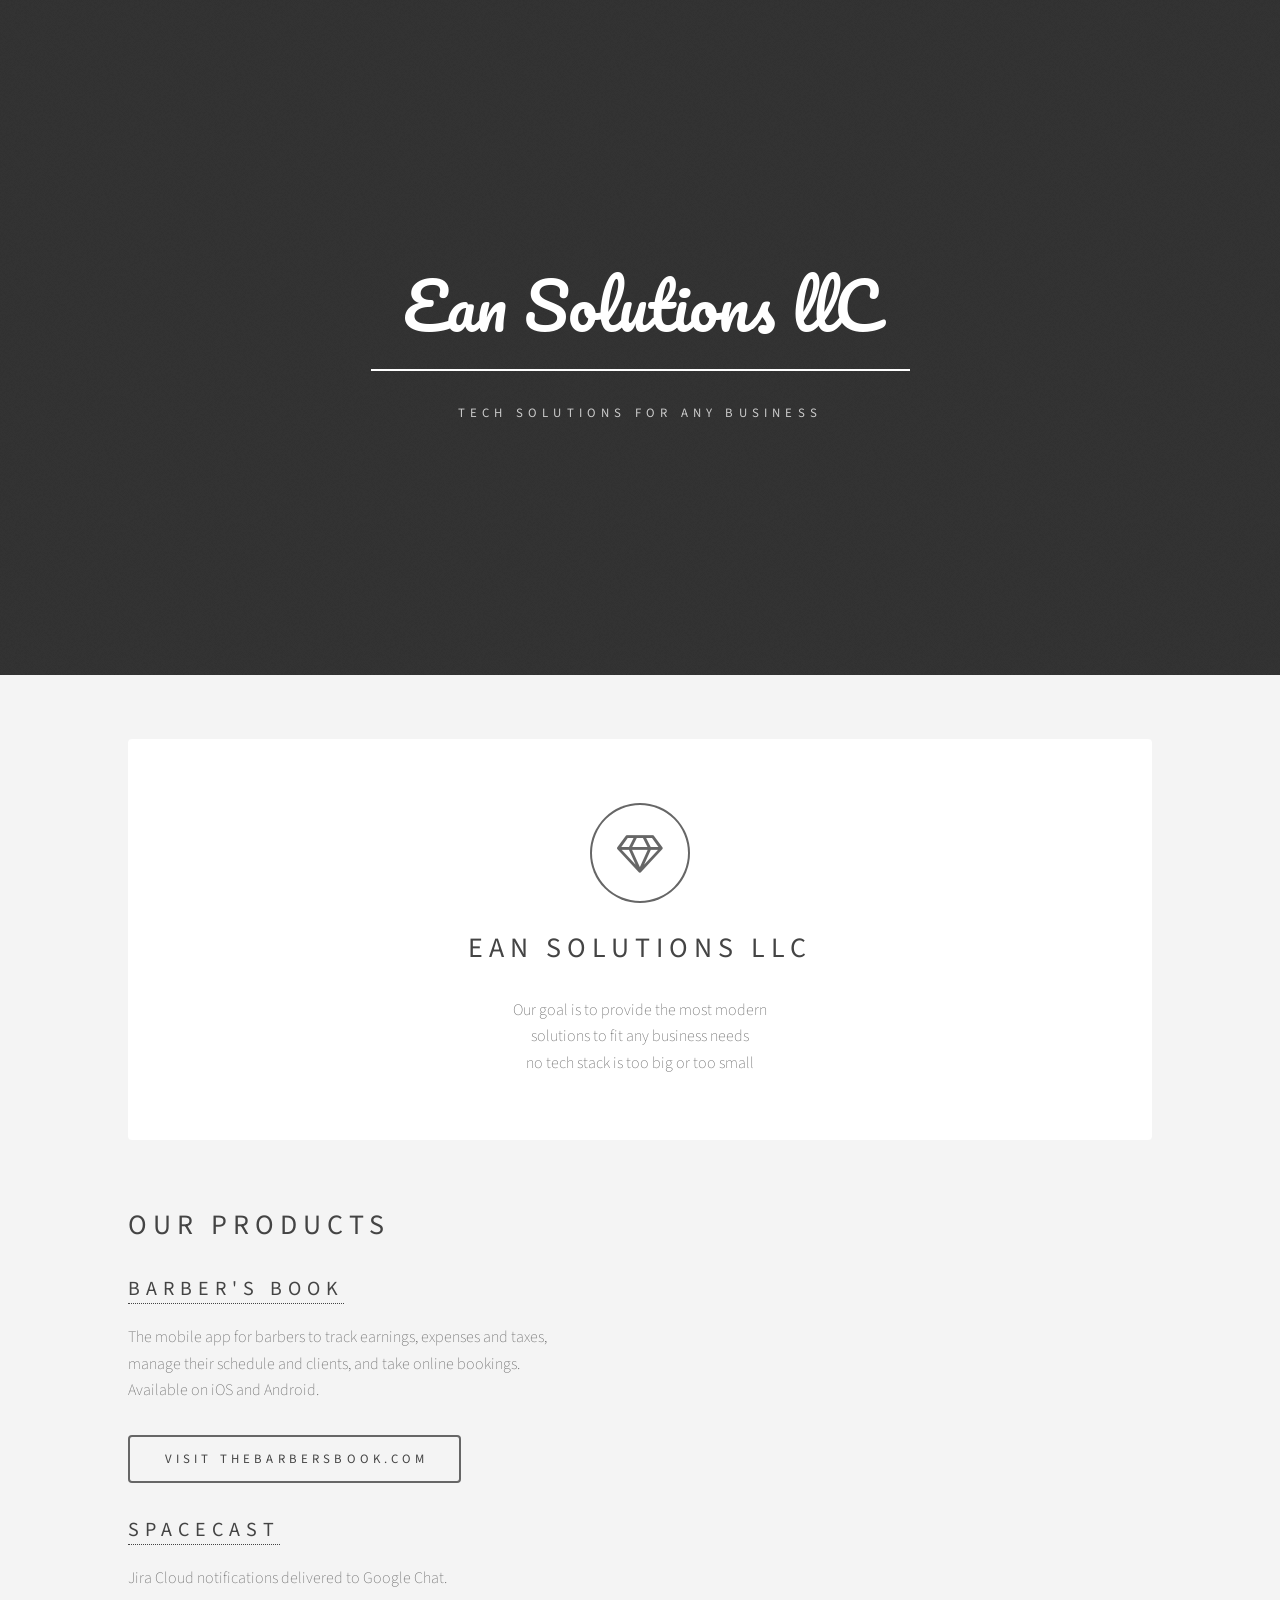
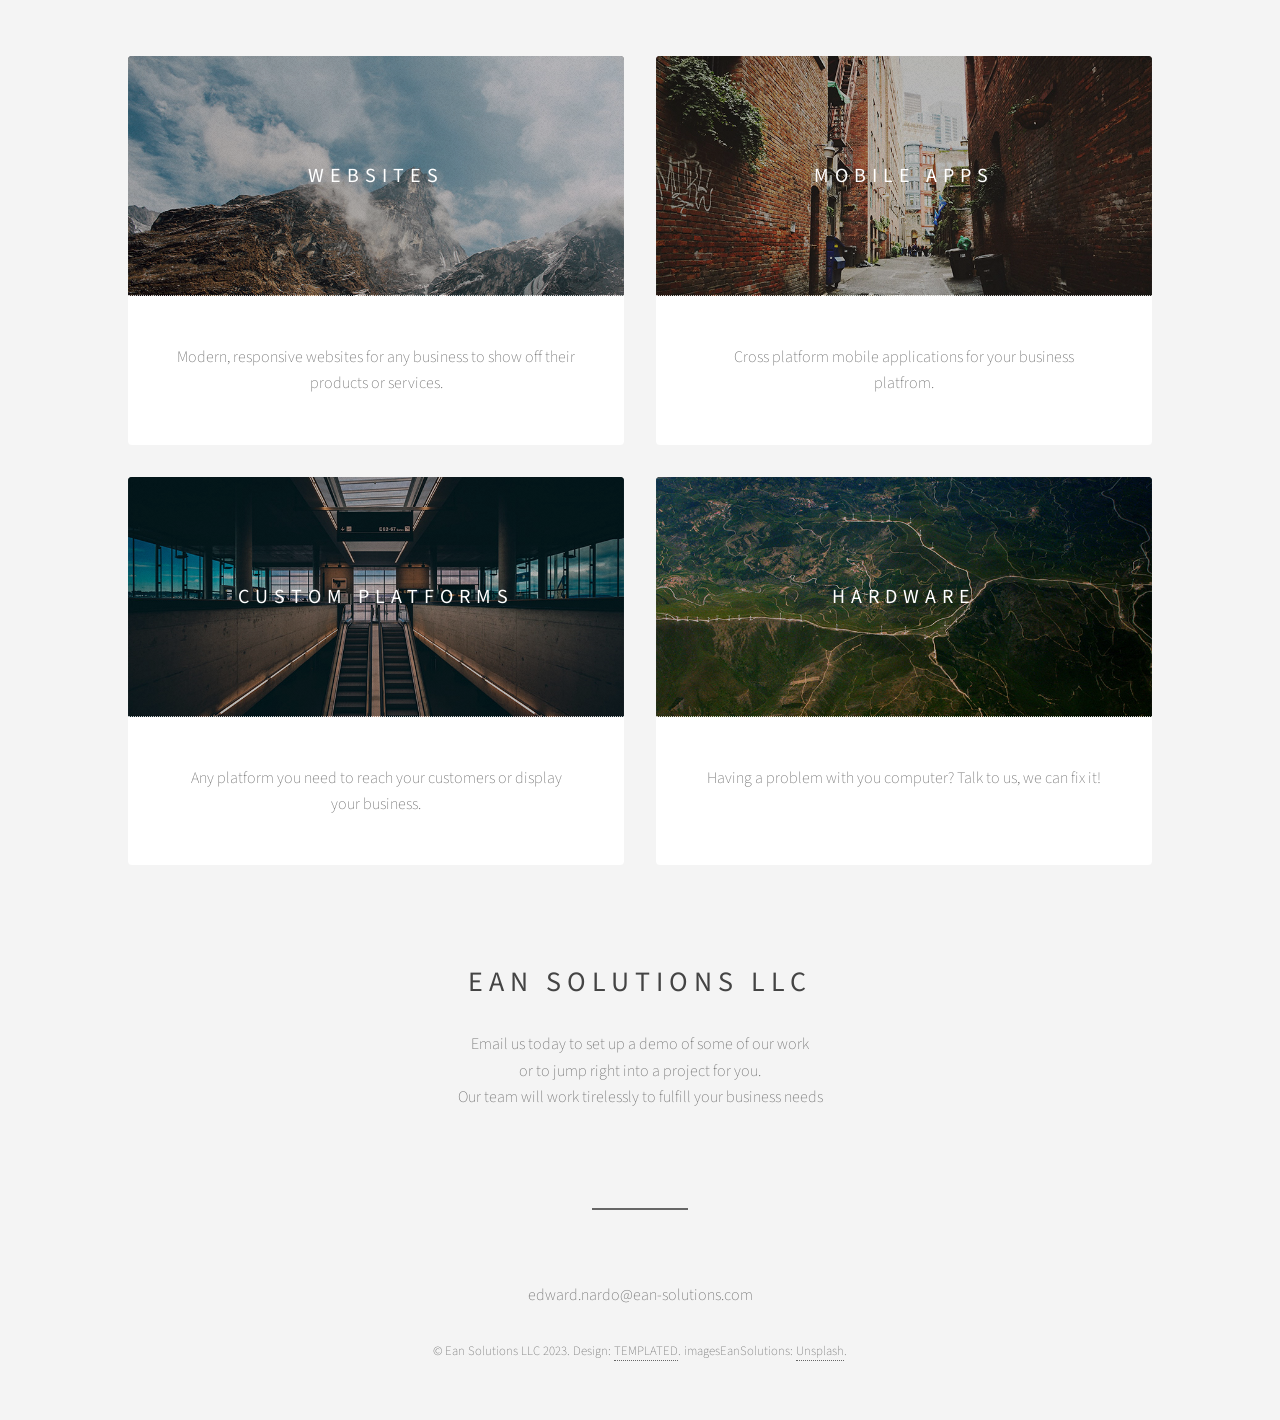
==== commit e35318ce: "Homepage: add products section (Barber's Book, Spacecast) Co-Authored-By: Claude Fable 5.2 <noreply@" ====
--- a/index.html
+++ b/index.html
@@ -34,6 +34,20 @@
 						<!-- <ul class="actions">
 							<li><a href="#" class="button big">Learn More</a></li>
 						</ul> -->
+					</section>
+
+				<!-- Products -->
+					<section id="products" class="main special">
+						<h2>Our products</h2>
+						<h3><a href="https://thebarbersbook.com">Barber's Book</a></h3>
+						<p>The mobile app for barbers to track earnings, expenses and taxes,<br />
+						manage their schedule and clients, and take online bookings.<br />
+						Available on iOS and Android.</p>
+						<ul class="actions">
+							<li><a href="https://thebarbersbook.com" class="button big">Visit thebarbersbook.com</a></li>
+						</ul>
+						<h3><a href="/spacecast/">Spacecast</a></h3>
+						<p>Jira Cloud notifications delivered to Google Chat.</p>
 					</section>
 
 				<!-- Items -->
